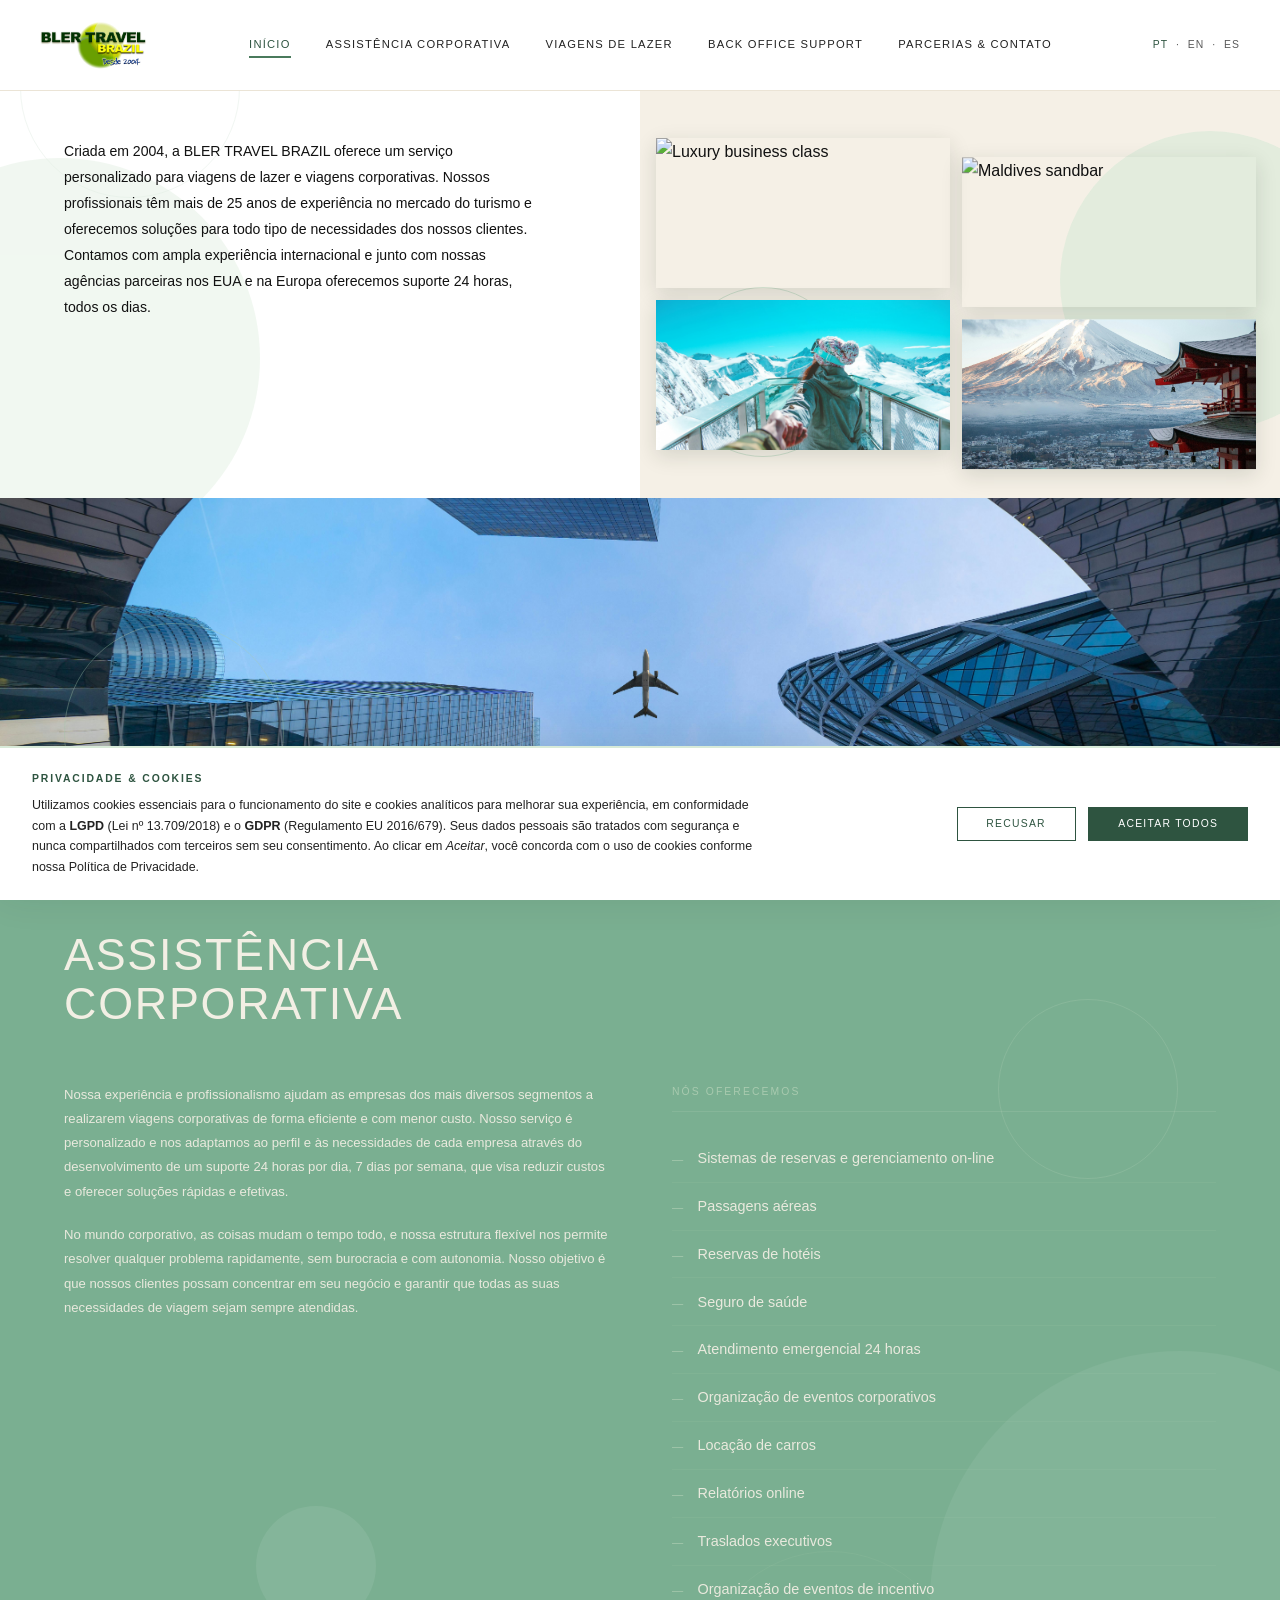
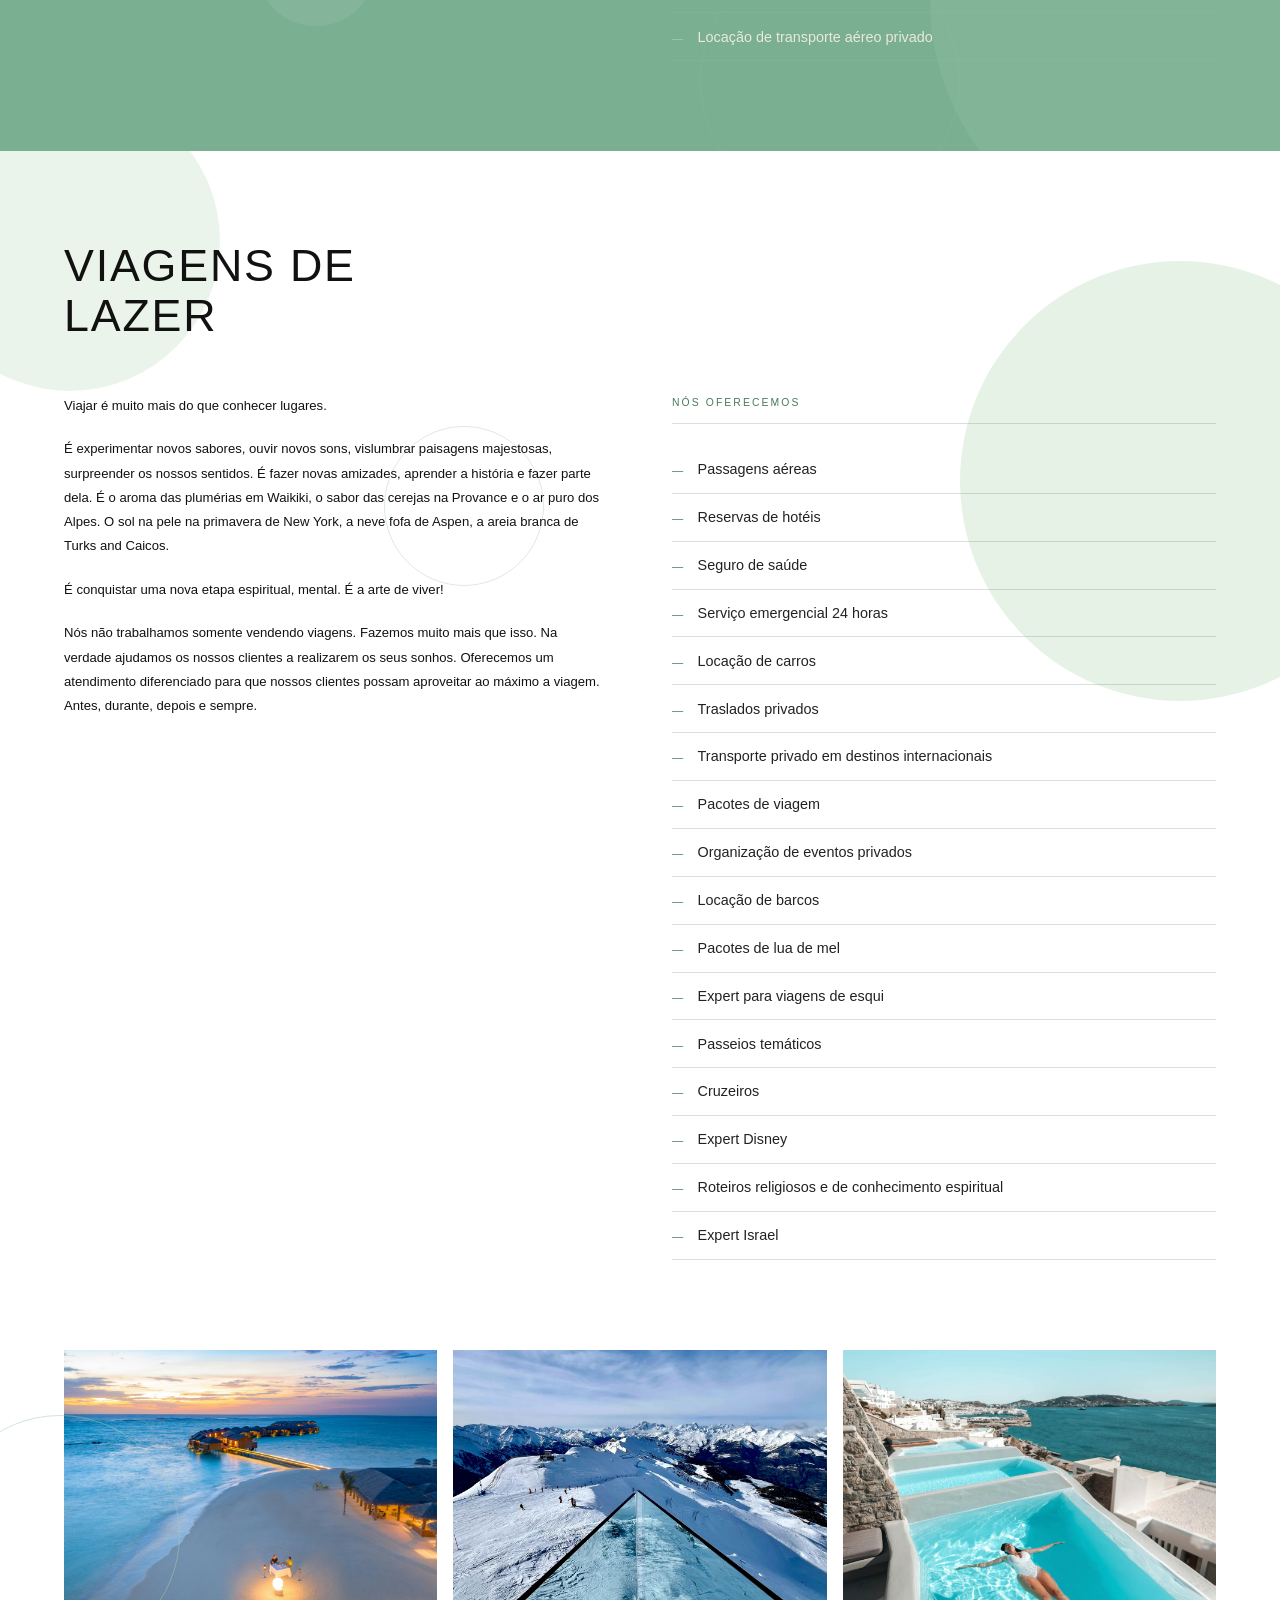
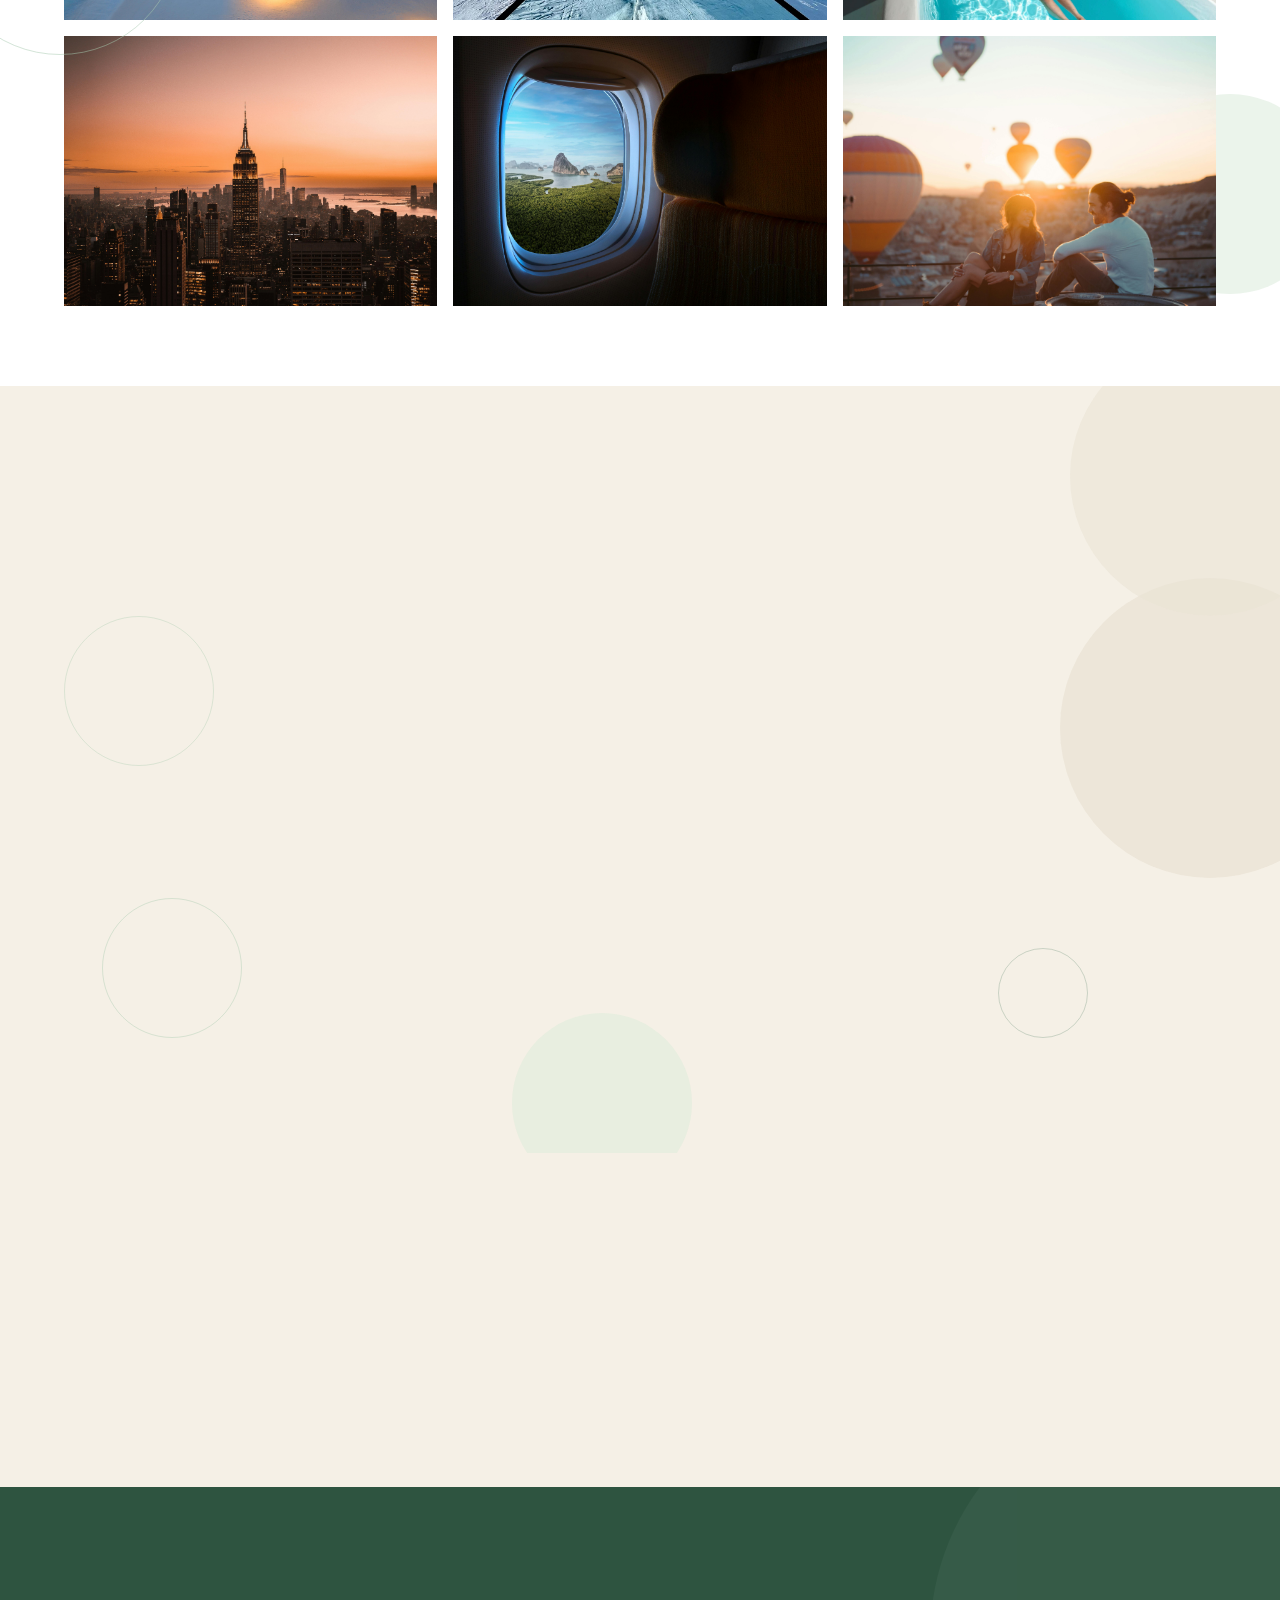
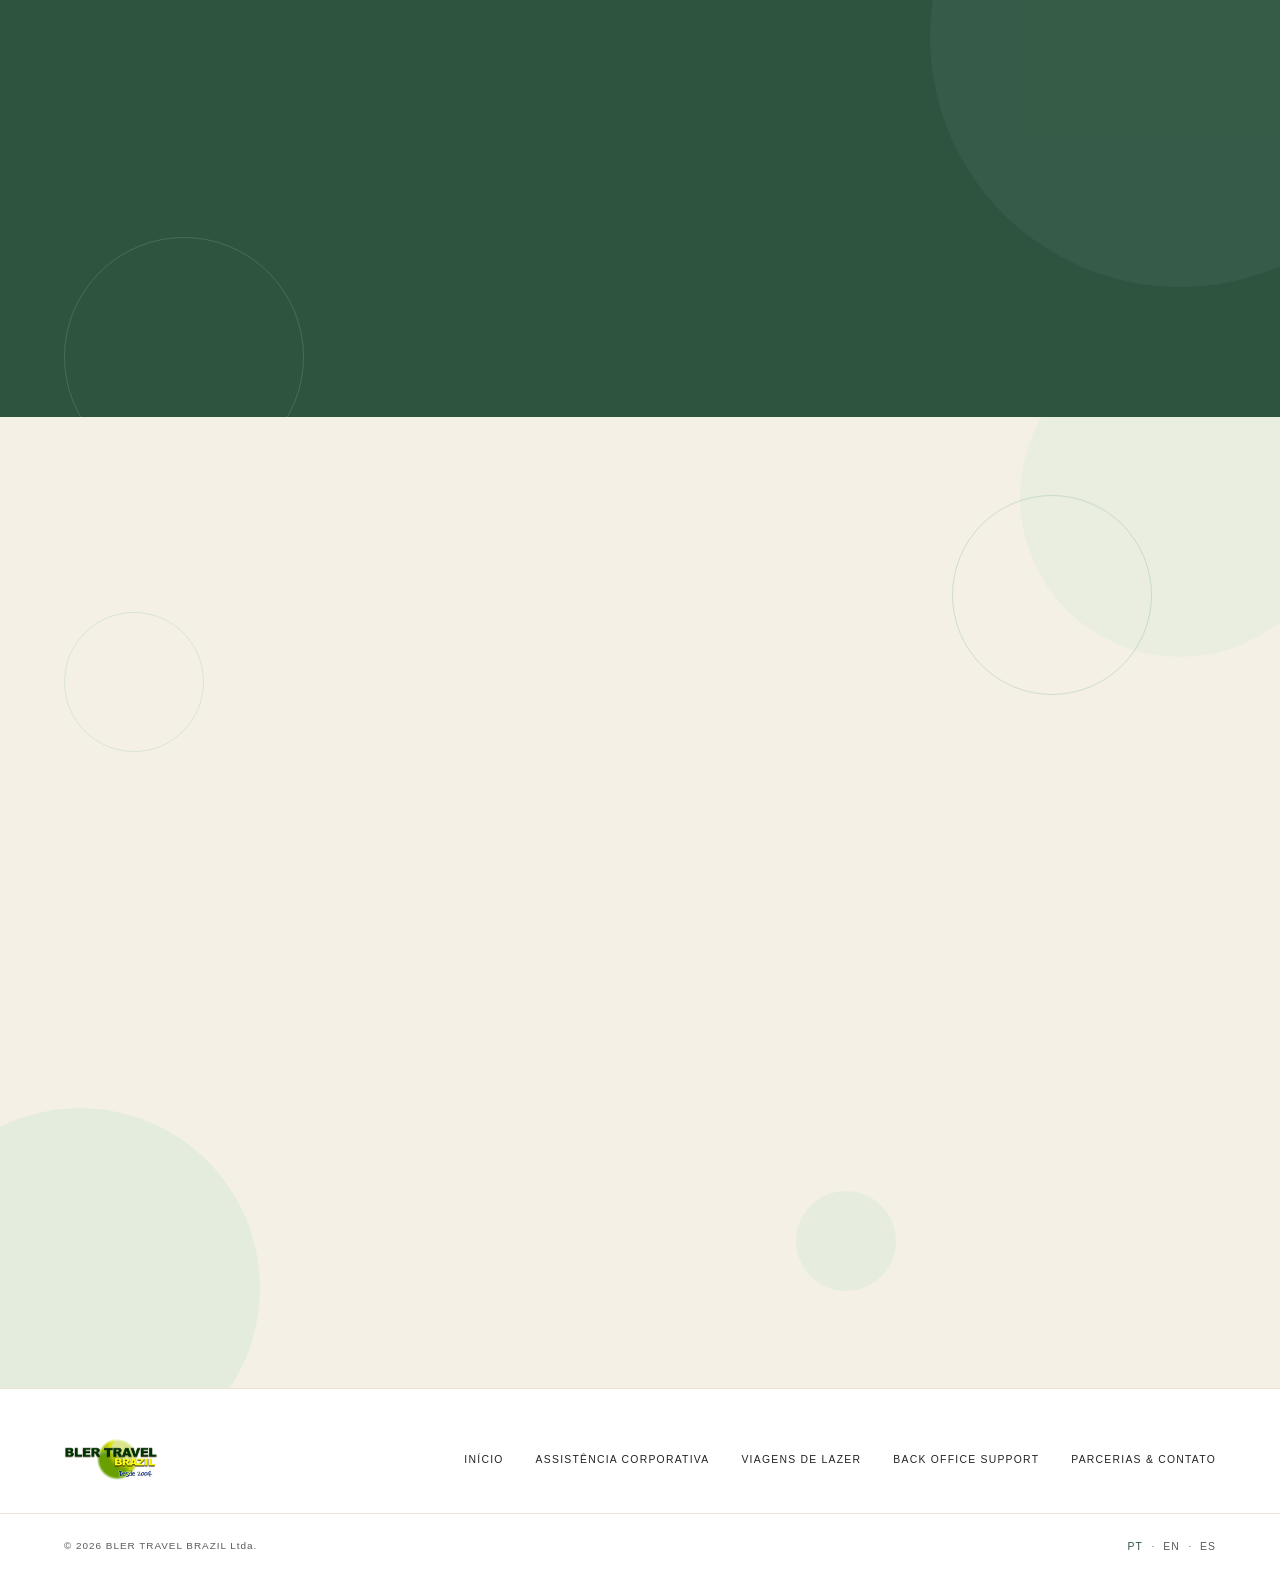
==== index.html @ 47a68e8f "Initial commit: BLER Travel Brazil website" ====
<!DOCTYPE html>
<html lang="pt-BR">
<head>
  <meta charset="UTF-8" />
  <meta name="viewport" content="width=device-width, initial-scale=1.0" />
  <title>BLER TRAVEL BRAZIL</title>
  <meta name="description" content="Criada em 2004, a BLER TRAVEL BRAZIL oferece um serviço personalizado para viagens de lazer e viagens corporativas. Mais de 25 anos de experiência, suporte 24h." />
  <link rel="preconnect" href="https://fonts.googleapis.com" />
  <link rel="preconnect" href="https://fonts.gstatic.com" crossorigin />
  <link href="https://fonts.googleapis.com/css2?family=Bodoni+Moda:ital,wght@0,300;0,400;1,300;1,400&display=swap" rel="stylesheet" />
  <link rel="stylesheet" href="styles.css?v=4" />
  <script src="https://cdn.jsdelivr.net/npm/@emailjs/browser@4/dist/email.min.js"></script>
</head>
<body>

  <!-- ── CURSOR GLOW ──────────────────────────────────── -->
  <div class="cursor-glow" id="cursorGlow"></div>

  <!-- ══════════════════════════════════════════════════
       NAVIGATION — always white
  ══════════════════════════════════════════════════ -->
  <header class="nav" id="nav">
    <div class="nav-container">

      <!-- Logo top-left, always over white -->
      <a href="#home" class="nav-logo" aria-label="BLER TRAVEL BRAZIL">
        <img src="./BLER LOGO DESDE 2004 2016 new.jpg" alt="BLER TRAVEL BRAZIL" />
      </a>

      <nav class="nav-links" aria-label="Main navigation">
        <a href="#home"       data-i18n="n_home">Início</a>
        <a href="#corporate"  data-i18n="n_corp">Assistência Corporativa</a>
        <a href="#leisure"    data-i18n="n_lei">Viagens de Lazer</a>
        <a href="#backoffice" data-i18n="n_bo">Back Office Support</a>
        <a href="#contact"    data-i18n="n_ct">Parcerias &amp; Contato</a>
      </nav>

      <div class="nav-end">
        <div class="lang-switcher" role="group" aria-label="Language">
          <button class="lang-btn active" data-lang="pt">PT</button>
          <span aria-hidden="true">·</span>
          <button class="lang-btn" data-lang="en">EN</button>
          <span aria-hidden="true">·</span>
          <button class="lang-btn" data-lang="es">ES</button>
        </div>
        <button class="nav-hamburger" id="hamburger" aria-label="Menu" aria-expanded="false">
          <span></span><span></span>
        </button>
      </div>

    </div>
  </header>

  <!-- Mobile drawer -->
  <div class="nav-drawer" id="drawer" aria-hidden="true">
    <nav class="drawer-links">
      <a href="#home"       data-i18n="n_home">Início</a>
      <a href="#corporate"  data-i18n="n_corp">Assistência Corporativa</a>
      <a href="#leisure"    data-i18n="n_lei">Viagens de Lazer</a>
      <a href="#backoffice" data-i18n="n_bo">Back Office Support</a>
      <a href="#contact"    data-i18n="n_ct">Parcerias &amp; Contato</a>
    </nav>
    <div class="drawer-lang">
      <button class="lang-btn active" data-lang="pt">PT</button>
      <span>·</span>
      <button class="lang-btn" data-lang="en">EN</button>
      <span>·</span>
      <button class="lang-btn" data-lang="es">ES</button>
    </div>
  </div>

  <!-- ══════════════════════════════════════════════════
       HERO — text left / photo collage right
  ══════════════════════════════════════════════════ -->
  <section class="hero" id="home">

    <!-- Decorative background circle -->
    <div class="hero-deco-circle"></div>

    <!-- Left: text -->
    <div class="hero-body">

      <p class="hero-desc reveal-up" data-delay="0" data-i18n="ab_p">
        Criada em 2004, a BLER TRAVEL BRAZIL oferece um serviço personalizado para viagens de lazer e viagens corporativas. Nossos profissionais têm mais de 25 anos de experiência no mercado do turismo e oferecemos soluções para todo tipo de necessidades dos nossos clientes. Contamos com ampla experiência internacional e junto com nossas agências parceiras nos EUA e na Europa oferecemos suporte 24 horas, todos os dias.
      </p>

    </div>

    <!-- Right: 4-photo staggered collage -->
    <div class="hero-photos reveal-fade">
      <div class="hero-photo hp-1">
        <img src="./hero-1.jpg" alt="Luxury business class" loading="eager" />
      </div>
      <div class="hero-photo hp-2">
        <img src="./hero-2.jpg" alt="Maldives sandbar" loading="eager" />
      </div>
      <div class="hero-photo hp-3">
        <img src="./hero-3.jpg" alt="Alps ski resort" loading="eager" />
      </div>
      <div class="hero-photo hp-4">
        <img src="./hero-4.jpg" alt="Japanese pagoda and Mount Fuji" loading="eager" />
      </div>
    </div>

  </section>

  <!-- ══════════════════════════════════════════════════
       CORPORATE
  ══════════════════════════════════════════════════ -->
  <section class="corporate dark-section" id="corporate">

    <div class="deco-circle deco-circle-fill" style="width:350px;height:350px;top:-80px;left:-100px;"></div>
    <div class="deco-circle deco-circle-stroke" style="width:180px;height:180px;top:40%;right:8%;"></div>
    <div class="deco-circle deco-circle-fill" style="width:120px;height:120px;bottom:10%;left:20%;"></div>
    <div class="deco-circle deco-circle-stroke" style="width:260px;height:260px;bottom:-60px;right:25%;opacity:.4;"></div>

    <div class="section-image-full reveal-fade">
      <img
        src="./corp-banner.jpg"
        alt="Airplane over corporate skyscrapers"
        loading="lazy"
      />
    </div>

    <div class="section-content">
      <div class="section-header">
        <h2 class="section-title reveal-up" data-delay="0">Assistência<br>Corporativa</h2>
      </div>

      <div class="two-col">
        <div class="body-text reveal-up" data-delay="2">
          <p data-i18n="corp_p1">
            Nossa experiência e profissionalismo ajudam as empresas dos mais diversos segmentos a realizarem viagens corporativas de forma eficiente e com menor custo. Nosso serviço é personalizado e nos adaptamos ao perfil e às necessidades de cada empresa através do desenvolvimento de um suporte 24 horas por dia, 7 dias por semana, que visa reduzir custos e oferecer soluções rápidas e efetivas.
          </p>
          <p data-i18n="corp_p2">
            No mundo corporativo, as coisas mudam o tempo todo, e nossa estrutura flexível nos permite resolver qualquer problema rapidamente, sem burocracia e com autonomia. Nosso objetivo é que nossos clientes possam concentrar em seu negócio e garantir que todas as suas necessidades de viagem sejam sempre atendidas.
          </p>
        </div>

        <div class="services-list reveal-up" data-delay="3">
          <p class="services-label" data-i18n="we_offer">Nós oferecemos</p>
          <ul>
            <li data-i18n="cs_1">Sistemas de reservas e gerenciamento on-line</li>
            <li data-i18n="cs_2">Passagens aéreas</li>
            <li data-i18n="cs_3">Reservas de hotéis</li>
            <li data-i18n="cs_4">Seguro de saúde</li>
            <li data-i18n="cs_5">Atendimento emergencial 24 horas</li>
            <li data-i18n="cs_6">Organização de eventos corporativos</li>
            <li data-i18n="cs_7">Locação de carros</li>
            <li data-i18n="cs_8">Relatórios online</li>
            <li data-i18n="cs_9">Traslados executivos</li>
            <li data-i18n="cs_10">Organização de eventos de incentivo</li>
            <li data-i18n="cs_11">Locação de transporte aéreo privado</li>
          </ul>
        </div>
      </div>
    </div>

  </section>

  <!-- ══════════════════════════════════════════════════
       LEISURE
  ══════════════════════════════════════════════════ -->
  <section class="leisure light-section" id="leisure">

    <div class="deco-circle deco-circle-pale" style="width:300px;height:300px;top:-60px;left:-80px;"></div>
    <div class="deco-circle deco-circle-stroke" style="width:160px;height:160px;top:15%;left:30%;border-color:var(--green-light);opacity:.4;"></div>
    <div class="deco-circle deco-circle-pale" style="width:200px;height:200px;bottom:5%;right:-50px;opacity:.5;"></div>
    <div class="deco-circle deco-circle-stroke" style="width:100px;height:100px;bottom:20%;left:10%;border-color:var(--green-light);opacity:.35;"></div>

    <div class="section-content">
      <div class="section-header">
        <h2 class="section-title reveal-up" data-delay="0">Viagens de<br>Lazer</h2>
      </div>

      <div class="two-col">
        <div class="body-text reveal-up" data-delay="2">
          <p data-i18n="lei_pull">Viajar é muito mais do que conhecer lugares.</p>
          <p data-i18n="lei_p1">
            É experimentar novos sabores, ouvir novos sons, vislumbrar paisagens majestosas, surpreender os nossos sentidos. É fazer novas amizades, aprender a história e fazer parte dela. É o aroma das plumérias em Waikiki, o sabor das cerejas na Provance e o ar puro dos Alpes. O sol na pele na primavera de New York, a neve fofa de Aspen, a areia branca de Turks and Caicos.
          </p>
          <p data-i18n="lei_p2">É conquistar uma nova etapa espiritual, mental. É a arte de viver!</p>
          <p data-i18n="lei_p3">
            Nós não trabalhamos somente vendendo viagens. Fazemos muito mais que isso. Na verdade ajudamos os nossos clientes a realizarem os seus sonhos. Oferecemos um atendimento diferenciado para que nossos clientes possam aproveitar ao máximo a viagem. Antes, durante, depois e sempre.
          </p>
        </div>

        <div class="services-list services-list-dark reveal-up" data-delay="3">
          <p class="services-label" data-i18n="we_offer">Nós oferecemos</p>
          <ul>
            <li data-i18n="ls_1">Passagens aéreas</li>
            <li data-i18n="ls_2">Reservas de hotéis</li>
            <li data-i18n="ls_3">Seguro de saúde</li>
            <li data-i18n="ls_4">Serviço emergencial 24 horas</li>
            <li data-i18n="ls_5">Locação de carros</li>
            <li data-i18n="ls_6">Traslados privados</li>
            <li data-i18n="ls_7">Transporte privado em destinos internacionais</li>
            <li data-i18n="ls_8">Pacotes de viagem</li>
            <li data-i18n="ls_9">Organização de eventos privados</li>
            <li data-i18n="ls_10">Locação de barcos</li>
            <li data-i18n="ls_11">Pacotes de lua de mel</li>
            <li data-i18n="ls_12">Expert para viagens de esqui</li>
            <li data-i18n="ls_13">Passeios temáticos</li>
            <li data-i18n="ls_14">Cruzeiros</li>
            <li data-i18n="ls_15">Expert Disney</li>
            <li data-i18n="ls_16">Roteiros religiosos e de conhecimento espiritual</li>
            <li data-i18n="ls_17">Expert Israel</li>
          </ul>
        </div>
      </div>
    </div>

    <!-- Photo mosaic — 6 photos 3×2 -->
    <div class="photo-mosaic-6">
      <div class="mosaic-item reveal-fade">
        <img src="./leisure-1.jpg" alt="Maldives luxury dinner on the beach" loading="lazy" />
      </div>
      <div class="mosaic-item reveal-fade" data-delay="1">
        <img src="./leisure-2.jpg" alt="Overwater bungalow infinity pool at sunset" loading="lazy" />
      </div>
      <div class="mosaic-item reveal-fade" data-delay="2">
        <img src="./leisure-3.jpg" alt="Mykonos infinity pool overlooking the sea" loading="lazy" />
      </div>
      <div class="mosaic-item reveal-fade" data-delay="1">
        <img src="./leisure-4.jpg" alt="New York City skyline at golden hour" loading="lazy" />
      </div>
      <div class="mosaic-item reveal-fade" data-delay="2">
        <img src="./leisure-5.jpg" alt="Aerial view from airplane window" loading="lazy" />
      </div>
      <div class="mosaic-item reveal-fade" data-delay="3">
        <img src="./leisure-6.jpg" alt="Luxury destination" loading="lazy" />
      </div>
    </div>

  </section>

  <!-- ══════════════════════════════════════════════════
       BACK OFFICE
  ══════════════════════════════════════════════════ -->
  <section class="backoffice cream-section" id="backoffice">

    <div class="deco-circle deco-circle-cream" style="width:280px;height:280px;top:-50px;right:-70px;"></div>
    <div class="deco-circle deco-circle-stroke" style="width:150px;height:150px;top:30%;left:5%;border-color:var(--green-light);opacity:.35;"></div>
    <div class="deco-circle deco-circle-pale" style="width:180px;height:180px;bottom:-40px;left:40%;opacity:.45;"></div>
    <div class="deco-circle deco-circle-stroke" style="width:90px;height:90px;bottom:15%;right:15%;border-color:var(--green-mid);opacity:.25;"></div>

    <div class="section-content">
      <div class="section-header">
        <h2 class="section-title reveal-up" data-delay="0">Back Office<br>Agency Support</h2>
      </div>

      <div class="two-col">
        <div class="body-text reveal-up" data-delay="2">
          <p data-i18n="bo_p1">
            O "Back Office Agency Support" é um serviço customizado de suporte, consultoria e atendimento a agências de viagens, hotéis e empresas de turismo. Oferecemos nossos mais de 20 anos de experiência internacional na indústria de turismo para que nossos clientes e parceiros possam ter um ganho de produtividade, reduzindo seus custos operacionais e de mão-de-obra, obtendo mais lucros.
          </p>
          <p data-i18n="bo_p2">
            Nosso serviço funciona em tempo real à distância. Também podemos oferecer assistência e produção no local. Trabalhamos como um colaborador virtual, atendendo a diferentes demandas sob medida às diferentes necessidades de nossos clientes e parceiros.
          </p>
        </div>

        <div class="services-list services-list-dark reveal-up" data-delay="3">
          <p class="services-label" data-i18n="bo_includes">Nossos serviços incluem</p>
          <ul>
            <li data-i18n="bo_1">Reservas aéreas</li>
            <li data-i18n="bo_2">Montagem e produção de pacotes turísticos</li>
            <li data-i18n="bo_3">Pesquisa e desenvolvimento de roteiros turísticos</li>
            <li data-i18n="bo_4">Reservas de hotel</li>
            <li data-i18n="bo_5">Assistência na organização de eventos corporativos e de lazer</li>
            <li data-i18n="bo_6">Assistência na organização de eventos de incentivo</li>
            <li data-i18n="bo_7">Serviço personalizado para clientes corporativos e VIP</li>
            <li data-i18n="bo_8">Treinamento</li>
          </ul>
        </div>
      </div>
    </div>

  </section>

  <!-- ══════════════════════════════════════════════════
       PHOTO STRIP — between Back Office and Contact
  ══════════════════════════════════════════════════ -->
  <div class="bo-photos-wrap">
    <div class="bo-photos">
      <div class="mosaic-item reveal-fade">
        <img src="./bo-handshake.jpg" alt="Business partnership handshake" loading="lazy" />
      </div>
      <div class="mosaic-item reveal-fade" data-delay="1">
        <img src="./bo-dubai.jpg" alt="Aerial view of Dubai from airplane window" loading="lazy" />
      </div>
      <div class="mosaic-item reveal-fade" data-delay="2">
        <img src="./bo-airport.jpg" alt="Airport departure terminal" loading="lazy" />
      </div>
    </div>
  </div>

  <!-- ══════════════════════════════════════════════════
       VOICE AGENT — Karina
  ══════════════════════════════════════════════════ -->
  <section class="voice-agent-section">
    <div class="voice-agent-inner">

      <div class="voice-agent-text reveal-up">
        <h2 class="voice-agent-title">Fale com a gente!</h2>
        <p class="voice-agent-desc">
          Nosso atendente está disponível 24 horas por dia, 7 dias por semana.<br><br>
          Queremos entender suas necessidades e preparar o caminho para uma proposta personalizada — agora mesmo, por voz.
        </p>
      </div>

      <div class="voice-agent-cta reveal-up" data-delay="2">

        <!-- How it works -->
        <p class="voice-agent-steps">
          <span><span class="step-num">1</span> Preencha seus dados</span>
          <span class="step-arrow">→</span>
          <span><span class="step-num">2</span> Inicie a conversa por voz</span>
          <span class="step-arrow">→</span>
          <span><span class="step-num">3</span> Nós retornamos por WhatsApp ou email</span>
        </p>

        <!-- Contact fields -->
        <div class="voice-agent-fields">
          <div class="voice-field">
            <label for="vapiName">Nome</label>
            <input type="text" id="vapiName" placeholder="Seu nome" autocomplete="name" />
          </div>
          <div class="voice-field">
            <label for="vapiWhatsapp">WhatsApp</label>
            <input type="tel" id="vapiWhatsapp" placeholder="+55 21 9 9999-9999" autocomplete="tel" />
          </div>
          <div class="voice-field">
            <label for="vapiEmail">Email</label>
            <input type="email" id="vapiEmail" placeholder="seu@email.com" autocomplete="email" />
          </div>
        </div>
        <p class="voice-agent-fields-hint">Assim, se a chamada cair, podemos te retornar por WhatsApp ou email.</p>

        <!-- Call button -->
        <button class="voice-btn" id="vapiBtn" aria-label="Iniciar chamada de voz">
          <span class="voice-btn-icon">
            <svg width="18" height="18" viewBox="0 0 24 24" fill="none" stroke="currentColor" stroke-width="1.8" stroke-linecap="round" stroke-linejoin="round">
              <path d="M12 1a3 3 0 0 0-3 3v8a3 3 0 0 0 6 0V4a3 3 0 0 0-3-3z"/>
              <path d="M19 10v2a7 7 0 0 1-14 0v-2"/>
              <line x1="12" y1="19" x2="12" y2="23"/>
              <line x1="8" y1="23" x2="16" y2="23"/>
            </svg>
          </span>
          <span class="voice-btn-text" id="vapiBtnText">Iniciar Conversa</span>
        </button>
        <p class="voice-agent-hint" id="vapiStatus">Fale com Karina em português, inglês ou espanhol — chamada rápida, até 2 minutos</p>
      </div>

    </div>
  </section>

  <!-- ══════════════════════════════════════════════════
       CONTACT
  ══════════════════════════════════════════════════ -->
  <section class="contact" id="contact">

    <div class="deco-circle deco-circle-pale" style="width:320px;height:320px;top:-80px;right:-60px;opacity:.4;"></div>
    <div class="deco-circle deco-circle-stroke" style="width:140px;height:140px;top:20%;left:5%;border-color:var(--green-light);opacity:.35;"></div>
    <div class="deco-circle deco-circle-pale" style="width:100px;height:100px;bottom:10%;right:30%;opacity:.5;"></div>

    <div class="contact-inner">

      <div class="contact-info">
        <h2 class="section-title reveal-up" data-delay="0">Parcerias &amp;<br>Contato</h2>
        <p class="reveal-up" data-delay="1" data-i18n="ct_p">
          Nossa empresa parceira nos Estados Unidos permite acesso exclusivo ao mercado internacional e suporte extra para nossos clientes. Podemos oferecer tarifas mais competitivas, bem como suporte logístico diferenciado. Nossa experiência e suporte internacional confere aos nossos clientes a certeza e a tranquilidade de que podem contar conosco a qualquer momento, mesmo quando imprevistos acontecem.
        </p>

        <div class="offices reveal-up" data-delay="2">
          <div class="office-row">
            <div class="office-img">
              <img src="./contact-rio.jpg" alt="Rio de Janeiro, Brasil" loading="lazy" />
            </div>
            <div class="office">
              <p class="office-name">BLER Travel Brazil</p>
              <p>Rua do Russel 258 / 501<br>Rio de Janeiro – Brasil<br>CEP 22210-010</p>
              <p>Tel: <a href="tel:+552139587148">55 (21) 3958 7148</a></p>
              <p>
                <a href="mailto:blertravel@ymail.com">blertravel@ymail.com</a><br>
                <a href="mailto:blertravelbrazil@yahoo.com">blertravelbrazil@yahoo.com</a>
              </p>
            </div>
          </div>
          <div class="office-divider"></div>
          <div class="office-row">
            <div class="office-img">
              <img src="./contact-boston.jpg" alt="Boston, Massachusetts, USA" loading="lazy" />
            </div>
            <div class="office">
              <p class="office-name">BLER Travel USA</p>
              <p>45 Bartlett Crescent Rd.<br>Brookline, MA 02446 — USA</p>
              <p>Tel: <a href="tel:+16175054482">617 505 4482</a></p>
            </div>
          </div>
        </div>
      </div>

      <!-- Contact form -->
      <div class="contact-form-wrap reveal-up" data-delay="2">
        <form id="contactForm" novalidate>
          <div class="form-field">
            <label for="f_email" data-i18n="f_email">Email</label>
            <input type="email" id="f_email" name="email" placeholder="seu@email.com" required />
          </div>
          <div class="form-field">
            <label for="f_subject" data-i18n="f_subject">Assunto</label>
            <input type="text" id="f_subject" name="subject" placeholder="Como podemos ajudar?" />
          </div>
          <div class="form-field">
            <label for="f_msg" data-i18n="f_msg">Mensagem</label>
            <textarea id="f_msg" name="message" rows="6" placeholder="Descreva sua viagem ideal…" required></textarea>
          </div>
          <button type="submit" class="btn-submit">
            <span class="btn-submit-text" data-i18n="f_send">Enviar</span>
            <span class="btn-submit-arrow">→</span>
          </button>
          <p class="form-ok hidden" id="formOk" data-i18n="f_ok">Email recebido! Muito obrigado!</p>
        </form>
      </div>

    </div>
  </section>

  <!-- ══════════════════════════════════════════════════
       FOOTER
  ══════════════════════════════════════════════════ -->
  <footer class="footer">
    <div class="footer-top">
      <div class="footer-logo">
        <img src="./BLER LOGO DESDE 2004 2016 new.jpg" alt="BLER TRAVEL BRAZIL" />
      </div>
      <nav class="footer-nav">
        <a href="#home"       data-i18n="n_home">Início</a>
        <a href="#corporate"  data-i18n="n_corp">Assistência Corporativa</a>
        <a href="#leisure"    data-i18n="n_lei">Viagens de Lazer</a>
        <a href="#backoffice" data-i18n="n_bo">Back Office Support</a>
        <a href="#contact"    data-i18n="n_ct">Parcerias &amp; Contato</a>
      </nav>
    </div>
    <div class="footer-bottom">
      <p data-i18n="ft_copy">© 2026 BLER TRAVEL BRAZIL Ltda.</p>
      <div class="footer-lang">
        <button class="lang-btn" data-lang="pt">PT</button>
        <span>·</span>
        <button class="lang-btn" data-lang="en">EN</button>
        <span>·</span>
        <button class="lang-btn" data-lang="es">ES</button>
      </div>
    </div>
  </footer>

  <script src="script.js"></script>
  <script type="module">
    import { Conversation } from 'https://esm.sh/@elevenlabs/client';

    // ── Agent configuration ─────────────────────────────────
    const AGENT = {
      id:   'agent_0601kvrr33hnep6vwf5kcty5506n',
      name: 'Karina',
      hint: 'Fale com Karina em português, inglês ou espanhol — chamada rápida, até 2 minutos'
    };

    const btn       = document.getElementById('vapiBtn');
    const btnText   = document.getElementById('vapiBtnText');
    const status    = document.getElementById('vapiStatus');
    const nameInput = document.getElementById('vapiName');
    const waInput   = document.getElementById('vapiWhatsapp');
    const emailInput = document.getElementById('vapiEmail');

    let conversation = null;
    let state = 'idle'; // idle | connecting | active

    // ── Call state management ──────────────────────────────
    function setState(s) {
      state = s;
      btn.classList.remove('connecting', 'active');
      if (s === 'connecting') {
        btn.classList.add('connecting');
        btnText.textContent = 'Conectando…';
        status.textContent  = 'Aguarde, iniciando chamada…';
      } else if (s === 'active') {
        btn.classList.add('active');
        btnText.textContent = 'Encerrar Chamada';
        status.textContent  = 'Chamada ativa — fale com ' + AGENT.name + '!';
      } else {
        btnText.textContent = 'Iniciar Conversa';
        status.textContent  = AGENT.hint;
      }
    }

    // ── Call button ────────────────────────────────────────
    btn.addEventListener('click', async function () {
      if (state === 'idle') {
        const name = nameInput.value.trim();
        const whatsapp = waInput.value.trim();
        const email = emailInput.value.trim();

        if (!name || !whatsapp || !email) {
          status.textContent = 'Preencha nome, WhatsApp e email antes de iniciar a chamada.';
          [nameInput, waInput, emailInput].forEach(function (input) {
            input.classList.toggle('field-error', !input.value.trim());
          });
          return;
        }
        [nameInput, waInput, emailInput].forEach(function (input) { input.classList.remove('field-error'); });

        if (typeof notifyLead === 'function') {
          notifyLead('Agente de Voz (Karina)', { name: name, whatsapp: whatsapp, email: email });
        }

        setState('connecting');
        try {
          conversation = await Conversation.startSession({
            agentId: AGENT.id,
            dynamicVariables: { name: name, whatsapp: whatsapp, email: email },
            onConnect: function () { setState('active'); },
            onDisconnect: function () { setState('idle'); conversation = null; },
            onError: function (e) {
              setState('idle');
              status.textContent = 'Erro na chamada. Tente novamente.';
              console.error('ElevenLabs error:', e);
              conversation = null;
            }
          });
        } catch (e) {
          setState('idle');
          status.textContent = 'Erro na chamada. Tente novamente.';
          console.error('ElevenLabs start error:', e);
        }
      } else if (state === 'active') {
        if (conversation) await conversation.endSession();
      }
    });
  </script>

  <!-- ── PRIVACY & COOKIES BANNER ─────────────────────── -->
  <div class="cookie-banner" id="cookieBanner" role="dialog" aria-modal="true" aria-label="Aviso de Privacidade e Cookies">
    <div class="cookie-banner-inner">
      <div class="cookie-text">
        <p class="cookie-title">Privacidade &amp; Cookies</p>
        <p class="cookie-desc">
          Utilizamos cookies essenciais para o funcionamento do site e cookies analíticos para melhorar sua experiência, em conformidade com a <strong>LGPD</strong> (Lei nº 13.709/2018) e o <strong>GDPR</strong> (Regulamento EU 2016/679). Seus dados pessoais são tratados com segurança e nunca compartilhados com terceiros sem seu consentimento. Ao clicar em <em>Aceitar</em>, você concorda com o uso de cookies conforme nossa Política de Privacidade.
        </p>
      </div>
      <div class="cookie-actions">
        <button class="cookie-btn cookie-decline" id="cookieDecline">Recusar</button>
        <button class="cookie-btn cookie-accept" id="cookieAccept">Aceitar todos</button>
      </div>
    </div>
  </div>

  <script>
    (function () {
      var banner = document.getElementById('cookieBanner');
      if (!localStorage.getItem('bler_cookie_consent')) {
        setTimeout(function () { banner.classList.add('visible'); }, 700);
      }
      document.getElementById('cookieAccept').addEventListener('click', function () {
        localStorage.setItem('bler_cookie_consent', 'accepted');
        banner.classList.remove('visible');
      });
      document.getElementById('cookieDecline').addEventListener('click', function () {
        localStorage.setItem('bler_cookie_consent', 'declined');
        banner.classList.remove('visible');
      });
    })();
  </script>

</body>
</html>
---- styles.css ----
/* ═══════════════════════════════════════════════════════════════
   BLER TRAVEL BRAZIL — Luxury Editorial Design
   Eco-Elegant Palette (cream + forest green)
═══════════════════════════════════════════════════════════════

   Cream:       #F5F0E6   warm off-white
   Cream dim:   #EBE4D6   slightly darker
   Green deep:  #2E5440   rich forest green
   Green mid:   #4A7A5C   medium green
   Green light: #A8CAAF   soft sage
   Green pale:  #D8EAD8   near-white green tint
   White:       #FFFFFF
   Ink:         #1A2B1E   near-black with green tint
   Ink mid:     #4A5E4F   medium text
   Ink dim:     rgba(26,43,30,.44)

   Type
   ────
   Display:  Cormorant Garamond 300 / italic
   Body:     Inter 300 / 400
═══════════════════════════════════════════════════════════════ */

/* ── Tokens ─────────────────────────────────────────────────── */
:root {
  --cream:        #F5F0E6;
  --cream-dim:    #EBE4D6;
  --green-deep:   #2E5440;
  --green-mid:    #4A7A5C;
  --green-light:  #A8CAAF;
  --green-pale:   #D8EAD8;
  --green-line:   rgba(46,84,64,.18);
  --white:        #FFFFFF;
  --ink:          #111111;
  --ink-mid:      #222222;
  --ink-dim:      rgba(0,0,0,.80);
  --ink-muted:    rgba(0,0,0,.65);
  --text-inv:     rgba(245,240,230,.98);
  --text-inv-dim: rgba(245,240,230,.90);
  --ease:         cubic-bezier(.22,.68,0,1.2);
  --ease-out:     cubic-bezier(.16,1,.3,1);
  --t:            .4s;
}

/* ── Reset ──────────────────────────────────────────────────── */
*,*::before,*::after { box-sizing: border-box; margin: 0; padding: 0; }
html { scroll-behavior: smooth; -webkit-font-smoothing: antialiased; }
body {
  font-family: 'Avenir Next', 'Avenir', 'Century Gothic', 'Trebuchet MS', sans-serif;
  font-weight: 400;
  background: var(--cream);
  color: var(--ink);
  overflow-x: hidden;
  line-height: 1.7;
}
img { display: block; max-width: 100%; object-fit: cover; }
a   { color: inherit; text-decoration: none; }
button { font-family: inherit; cursor: pointer; background: none; border: none; }

/* ── Cursor glow ────────────────────────────────────────────── */
.cursor-glow {
  position: fixed;
  width: 340px; height: 340px;
  border-radius: 50%;
  background: radial-gradient(circle, rgba(46,84,64,.07) 0%, transparent 70%);
  transform: translate(-50%,-50%);
  pointer-events: none;
  z-index: 0;
  transition: opacity .3s;
  will-change: transform;
}
@media (hover: none) { .cursor-glow { display: none; } }

/* ── Typography ─────────────────────────────────────────────── */
h1,h2,h3 {
  font-family: 'Bodoni Moda', serif;
  font-weight: 300;
  line-height: 1.08;
  letter-spacing: -.01em;
}
h1 { font-size: clamp(2.4rem, 5vw, 4.8rem); }
h2 { font-size: clamp(1.7rem, 3vw, 3rem); }
h3 { font-size: clamp(1.1rem, 2vw, 1.6rem); }
em { font-style: italic; }

.overline {
  font-family: 'Avenir Next', 'Avenir', 'Century Gothic', sans-serif;
  font-size: .68rem;
  font-weight: 500;
  letter-spacing: .22em;
  text-transform: uppercase;
  color: var(--green-mid);
  margin-bottom: 1rem;
  display: none;
}

.pull-quote {
  font-family: 'Cormorant Garamond', serif;
  font-size: clamp(1.1rem, 2vw, 1.6rem);
  font-weight: 300;
  font-style: italic;
  line-height: 1.3;
  color: var(--ink);
  margin-bottom: 1.6rem;
}
.pull-quote-inv { color: var(--text-inv); }

.green-rule {
  width: 48px; height: 1.5px;
  background: var(--green-mid);
  margin: 1.6rem 0;
  flex-shrink: 0;
}
/* legacy alias used in index.html */
.gold-rule { width: 48px; height: 1.5px; background: var(--green-mid); margin: 1.6rem 0; flex-shrink: 0; }

/* ── Scroll reveal ──────────────────────────────────────────── */
.reveal-up {
  opacity: 0;
  transform: translateY(36px);
  transition: opacity .85s var(--ease-out), transform .85s var(--ease-out);
}
.reveal-up.is-visible { opacity: 1; transform: translateY(0); }

.reveal-fade {
  opacity: 0;
  transition: opacity 1s ease;
}
.reveal-fade.is-visible { opacity: 1; }

[data-delay="1"] { transition-delay: .12s; }
[data-delay="2"] { transition-delay: .24s; }
[data-delay="3"] { transition-delay: .36s; }
[data-delay="4"] { transition-delay: .48s; }

/* ══════════════════════════════════════════════════════════════
   NAVIGATION — always white
══════════════════════════════════════════════════════════════ */
.nav {
  position: fixed; top: 0; left: 0; right: 0; z-index: 900;
  background: var(--white);
  border-bottom: 1px solid var(--cream-dim);
  transition: box-shadow var(--t);
}
.nav.scrolled {
  box-shadow: 0 4px 32px rgba(26,43,30,.08);
}
.nav-container {
  max-width: 1320px; margin: 0 auto;
  padding: 0 2.5rem;
  height: 90px;
  display: flex; align-items: center; justify-content: space-between;
  gap: 2rem;
}

/* Logo — left, always dark */
.nav-logo {
  display: flex;
  align-items: center;
  flex-shrink: 0;
}
.nav-logo img {
  height: 50px;
  width: auto;
  object-fit: contain;
  display: block;
}
.nav-logo-dot {
  width: 7px; height: 7px; border-radius: 50%;
  background: var(--green-mid);
  flex-shrink: 0;
}

/* Nav links */
.nav-links {
  display: flex; align-items: center; gap: 2.2rem;
}
.nav-links a {
  font-size: .7rem; font-weight: 500;
  letter-spacing: .11em; text-transform: uppercase;
  color: var(--ink-mid);
  position: relative;
  transition: color var(--t);
  white-space: nowrap;
}
.nav-links a::after {
  content: '';
  position: absolute; bottom: -3px; left: 0;
  height: 1.5px; width: 0;
  background: var(--green-mid);
  transition: width var(--t);
}
.nav-links a:hover { color: var(--green-deep); }
.nav-links a:hover::after,
.nav-links a.active::after { width: 100%; }
.nav-links a.active { color: var(--green-deep); }

.nav-end {
  display: flex; align-items: center; gap: 1.4rem;
  flex-shrink: 0;
}
.lang-switcher {
  display: flex; align-items: center; gap: .5rem;
  font-size: .65rem; letter-spacing: .08em;
  color: var(--ink-muted);
}
.lang-btn {
  font-size: .65rem; font-weight: 500;
  letter-spacing: .1em; text-transform: uppercase;
  color: var(--ink-muted);
  padding: 0; line-height: 1;
  transition: color var(--t);
}
.lang-btn:hover,
.lang-btn.active { color: var(--green-deep); }

.nav-hamburger {
  display: none;
  flex-direction: column; gap: 5px;
  width: 22px; padding: 2px 0;
}
.nav-hamburger span {
  display: block; height: 1.5px;
  background: var(--ink);
  transition: transform var(--t), opacity var(--t), width var(--t);
}
.nav-hamburger span:last-child { width: 60%; margin-left: auto; }
.nav-hamburger.open span:first-child { transform: translateY(6.5px) rotate(45deg); }
.nav-hamburger.open span:last-child  { transform: translateY(-6.5px) rotate(-45deg); width: 100%; margin-left: 0; }

/* Mobile drawer */
.nav-drawer {
  position: fixed; inset: 0; z-index: 850;
  background: var(--white);
  display: flex; flex-direction: column;
  align-items: center; justify-content: center;
  gap: 2.4rem;
  opacity: 0; pointer-events: none;
  transition: opacity var(--t);
}
.nav-drawer.open { opacity: 1; pointer-events: all; }
.drawer-links {
  display: flex; flex-direction: column;
  align-items: center; gap: 1.8rem;
}
.drawer-links a {
  font-family: 'Cormorant Garamond', serif;
  font-size: clamp(2rem, 6vw, 2.8rem);
  font-weight: 300;
  color: var(--ink);
  letter-spacing: .04em;
  transition: color var(--t);
}
.drawer-links a:hover { color: var(--green-mid); }
.drawer-lang {
  display: flex; align-items: center; gap: .7rem;
  font-size: .75rem; letter-spacing: .1em;
  color: var(--ink-muted);
  margin-top: .5rem;
}

/* ══════════════════════════════════════════════════════════════
   HERO — strict 50/50 split: text left, photos right
══════════════════════════════════════════════════════════════ */
.hero {
  background: var(--white);
  padding-top: 90px;
  display: grid;
  grid-template-columns: 1fr 1fr;
  align-items: start;
  position: relative;
  overflow: hidden;
}

/* Decorative circle on left panel background */
.hero-deco-circle {
  position: absolute;
  width: 400px; height: 400px;
  border-radius: 50%;
  background: var(--green-pale);
  opacity: .35;
  left: -140px; bottom: -60px;
  z-index: 0;
  pointer-events: none;
}
.hero-deco-circle::after {
  content: '';
  position: absolute;
  width: 220px; height: 220px;
  border-radius: 50%;
  border: 1.5px solid var(--green-light);
  opacity: .45;
  top: -180px; left: 160px;
}

/* Left: text panel */
.hero-body {
  display: flex;
  flex-direction: column;
  justify-content: flex-start;
  padding: 3rem clamp(2rem, 4vw, 4rem) 3rem clamp(2rem, 5vw, 5rem);
  position: relative;
  z-index: 1;
}

/* Description text */
.hero-desc {
  font-family: 'Avenir Next', 'Avenir', 'Century Gothic', sans-serif;
  font-size: clamp(.85rem, 1.1vw, 1rem);
  font-weight: 400;
  color: var(--ink);
  line-height: 1.85;
  max-width: 480px;
}

/* Right: photo collage panel */
.hero-photos {
  background: var(--cream);
  display: grid;
  grid-template-columns: 1fr 1fr;
  grid-template-rows: auto auto;
  gap: .75rem;
  padding: 3rem 1.5rem 3rem 1rem;
  align-content: start;
  position: relative;
  overflow: hidden;
}

/* Background circles on photo panel */
.hero-photos::before {
  content: '';
  position: absolute;
  width: 300px; height: 300px;
  border-radius: 50%;
  background: var(--green-pale);
  opacity: .6;
  right: -80px; top: 10%;
  z-index: 0;
  pointer-events: none;
}
.hero-photos::after {
  content: '';
  position: absolute;
  width: 170px; height: 170px;
  border-radius: 50%;
  border: 1.5px solid var(--green-light);
  opacity: .5;
  left: 6%; bottom: 10%;
  z-index: 0;
  pointer-events: none;
}

/* Individual photos — grid cells, no overlap */
.hero-photo {
  position: relative;
  overflow: hidden;
  box-shadow: 0 6px 20px rgba(26,43,30,.14);
  z-index: 1;
  height: 150px;
}
.hero-photo img {
  width: 100%; height: 100%;
  object-fit: cover;
  transition: transform 1.2s var(--ease-out);
  display: block;
}
.hero-photo:hover img { transform: scale(1.04); }

/* Right column offset — shift hp-2 and hp-4 down for stagger effect */
.hp-1 { }
.hp-2 { transform: translateY(1.2rem); }
.hp-3 { }
.hp-4 { transform: translateY(1.2rem); }

/* ── Buttons ────────────────────────────────────────────────── */
.btn-primary {
  display: inline-flex; align-items: center;
  padding: .9rem 2.4rem;
  font-size: .7rem; font-weight: 500;
  letter-spacing: .15em; text-transform: uppercase;
  color: var(--white);
  background: var(--green-deep);
  border: 1.5px solid var(--green-deep);
  transition: background var(--t), color var(--t), border-color var(--t), transform .25s;
}
.btn-primary:hover {
  background: transparent;
  color: var(--green-deep);
  transform: translateY(-2px);
}
.btn-ghost {
  display: inline-flex; align-items: center;
  padding: .9rem 2.4rem;
  font-size: .7rem; font-weight: 500;
  letter-spacing: .15em; text-transform: uppercase;
  color: var(--ink);
  background: transparent;
  border: 1.5px solid var(--cream-dim);
  transition: border-color var(--t), color var(--t), transform .25s;
}
.btn-ghost:hover {
  border-color: var(--green-deep);
  color: var(--green-deep);
  transform: translateY(-2px);
}
.btn-whatsapp {
  display: inline-flex; align-items: center; gap: .6rem;
  padding: .9rem 2rem;
  font-size: .7rem; font-weight: 500;
  letter-spacing: .12em; text-transform: uppercase;
  color: var(--white);
  background: #25D366;
  border: 1.5px solid #25D366;
  transition: background var(--t), color var(--t), transform .25s;
  margin-top: 2.2rem;
}
.btn-whatsapp:hover {
  background: transparent; color: #25D366;
  transform: translateY(-2px);
}

/* ══════════════════════════════════════════════════════════════
   DECORATIVE CIRCLES — reusable floating elements
══════════════════════════════════════════════════════════════ */
.deco-circle {
  position: absolute;
  border-radius: 50%;
  pointer-events: none;
  z-index: 0;
}
.deco-circle-fill  { background: rgba(255,255,255,.08); }
.deco-circle-stroke { border: 1.5px solid rgba(168,202,175,.30); background: transparent; }
.deco-circle-pale  { background: var(--green-pale); opacity: .5; }
.deco-circle-cream { background: var(--cream-dim); opacity: .6; }

/* ══════════════════════════════════════════════════════════════
   DECORATIVE SECTION CIRCLES
══════════════════════════════════════════════════════════════ */
.corporate { position: relative; overflow: hidden; }
.corporate.dark-section { background: #7AAF91; }
.corporate::before {
  content: '';
  position: absolute;
  width: 500px; height: 500px;
  border-radius: 50%;
  background: rgba(255,255,255,.06);
  right: -150px; bottom: -100px;
  z-index: 0; pointer-events: none;
}
.corporate::after {
  content: '';
  position: absolute;
  width: 220px; height: 220px;
  border-radius: 50%;
  border: 1.5px solid rgba(168,202,175,.35);
  left: 5%; top: 10%;
  z-index: 0; pointer-events: none;
}

.leisure { position: relative; overflow: hidden; }
.leisure::before {
  content: '';
  position: absolute;
  width: 440px; height: 440px;
  border-radius: 50%;
  background: var(--green-pale);
  opacity: .6;
  right: -120px; top: 6%;
  z-index: 0; pointer-events: none;
}
.leisure::after {
  content: '';
  position: absolute;
  width: 240px; height: 240px;
  border-radius: 50%;
  border: 1.5px solid var(--green-light);
  opacity: .5;
  left: -60px; bottom: 18%;
  z-index: 0; pointer-events: none;
}

.backoffice { position: relative; overflow: hidden; }
.backoffice::before {
  content: '';
  position: absolute;
  width: 300px; height: 300px;
  border-radius: 50%;
  background: var(--cream-dim);
  opacity: .8;
  right: -80px; top: 25%;
  z-index: 0; pointer-events: none;
}
.backoffice::after {
  content: '';
  position: absolute;
  width: 140px; height: 140px;
  border-radius: 50%;
  border: 1.5px solid var(--green-light);
  opacity: .4;
  left: 8%; bottom: 15%;
  z-index: 0; pointer-events: none;
}

.contact { position: relative; overflow: hidden; }
.contact::before {
  content: '';
  position: absolute;
  width: 360px; height: 360px;
  border-radius: 50%;
  background: var(--green-pale);
  opacity: .55;
  left: -100px; bottom: -80px;
  z-index: 0; pointer-events: none;
}
.contact::after {
  content: '';
  position: absolute;
  width: 200px; height: 200px;
  border-radius: 50%;
  border: 1.5px solid var(--green-light);
  opacity: .5;
  right: 10%; top: 8%;
  z-index: 0; pointer-events: none;
}

/* ══════════════════════════════════════════════════════════════
   ABOUT
══════════════════════════════════════════════════════════════ */
.about {
  background: var(--cream);
  padding: clamp(5rem, 10vh, 9rem) 0;
}
.about-inner {
  max-width: 1320px; margin: 0 auto;
  padding: 0 clamp(1.5rem, 5vw, 5rem);
  display: grid;
  grid-template-columns: 1fr 1fr;
  gap: clamp(3rem, 6vw, 7rem);
  align-items: center;
}
.about-image { position: relative; }
.about-image img {
  width: 100%; height: clamp(380px, 52vh, 580px);
  box-shadow: 24px 24px 0 var(--cream-dim), 0 0 0 1px var(--green-line);
}
.about-text h2 { color: var(--ink); margin-bottom: .5rem; }
.about-text p   { color: var(--ink-mid); font-size: .85rem; }
.about-stats {
  display: flex; align-items: center; gap: 2rem;
  margin-top: 2.4rem; padding-top: 2.4rem;
  border-top: 1px solid var(--cream-dim);
}
.about-stat { display: flex; flex-direction: column; }
.stat-n {
  font-family: 'Cormorant Garamond', serif;
  font-size: 3rem; font-weight: 300;
  line-height: 1; color: var(--green-mid);
}
.stat-n sup { font-size: 1.4rem; }
.stat-l {
  font-size: .65rem; font-weight: 500;
  letter-spacing: .14em; text-transform: uppercase;
  color: var(--ink-mid); margin-top: .3rem;
}
.stat-sep { width: 1px; height: 40px; background: var(--cream-dim); flex-shrink: 0; }

/* ══════════════════════════════════════════════════════════════
   SECTION SHARED LAYOUT
══════════════════════════════════════════════════════════════ */
.dark-section  { background: var(--green-deep); color: var(--text-inv); }
.light-section { background: var(--white); color: var(--ink); }
.cream-section { background: var(--cream); color: var(--ink); }

.dark-section .overline { color: var(--green-light); }

.section-content {
  max-width: 1320px; margin: 0 auto;
  padding: clamp(5rem, 10vh, 9rem) clamp(1.5rem, 5vw, 5rem);
}
.section-header {
  max-width: 640px;
  margin-bottom: clamp(3rem, 6vh, 5rem);
}
.section-title {
  font-family: 'Avenir Next', 'Avenir', 'Century Gothic', 'Trebuchet MS', sans-serif;
  font-size: clamp(1.6rem, 3.5vw, 2.8rem);
  font-weight: 400;
  line-height: 1.1;
  letter-spacing: .04em;
  text-transform: uppercase;
}
.dark-section  .section-title { color: var(--text-inv); }
.light-section .section-title,
.cream-section .section-title { color: var(--ink); }
.dark-section  .section-header h2 { color: var(--text-inv); }
.light-section .section-header h2,
.cream-section .section-header h2 { color: var(--ink); }

/* Two column */
.two-col {
  display: grid;
  grid-template-columns: 1fr 1fr;
  gap: clamp(2.5rem, 5vw, 6rem);
  align-items: start;
}
.body-text p {
  font-size: clamp(.82rem, 1vw, .9rem);
  font-weight: 400;
  line-height: 1.85;
  margin-bottom: 1.2rem;
}
.dark-section  .body-text p { color: var(--text-inv-dim); }
.light-section .body-text p,
.cream-section .body-text p { color: var(--ink); }
.dark-section  .pull-quote  { color: var(--text-inv); }

/* Services list */
.services-label {
  font-size: .65rem; font-weight: 500;
  letter-spacing: .2em; text-transform: uppercase;
  color: var(--green-light);
  margin-bottom: 1.4rem;
  padding-bottom: .7rem;
  border-bottom: 1px solid rgba(168,202,175,.25);
}
.dark-section .services-label { color: var(--green-light); }
.light-section .services-label,
.cream-section .services-label { color: var(--green-mid); border-color: var(--green-line); }

.services-list ul { list-style: none; display: flex; flex-direction: column; }
.services-list li {
  font-size: .9rem; font-weight: 300;
  padding: .7rem 0;
  border-bottom: 1px solid rgba(168,202,175,.12);
  display: flex; align-items: baseline; gap: .9rem;
  transition: color var(--t);
}
.services-list li::before {
  content: '—'; color: var(--green-light);
  font-size: .7rem; flex-shrink: 0;
}
.dark-section  .services-list li { color: var(--text-inv-dim); }
.services-list li:hover { color: var(--green-light); }

.services-list-dark li { border-color: var(--green-line) !important; color: var(--ink-mid) !important; }
.services-list-dark li::before { color: var(--green-mid) !important; }
.services-list-dark li:hover { color: var(--green-deep) !important; }

/* Full-width section image */
.section-image-full {
  width: 100%;
  height: clamp(260px, 38vh, 460px);
  position: relative; overflow: hidden;
}
.section-image-full img { width: 100%; height: 100%; }
.image-caption {
  display: none;
}

/* Side image */
.section-image-side {
  max-width: 1320px; margin: 0 auto;
  padding: 0 clamp(1.5rem, 5vw, 5rem) clamp(4rem, 8vh, 7rem);
}
.section-image-side img { width: 100%; height: clamp(240px, 36vh, 420px); object-position: center 30%; }

/* ══════════════════════════════════════════════════════════════
   LEISURE — Photo mosaic
══════════════════════════════════════════════════════════════ */
.photo-mosaic {
  max-width: 1320px; margin: 0 auto;
  padding: 0 clamp(1.5rem, 5vw, 5rem) clamp(5rem, 8vh, 7rem);
  display: grid;
  grid-template-columns: 1fr 1fr;
  gap: 1rem;
}
.mosaic-item { position: relative; overflow: hidden; }
.mosaic-item img { width: 100%; height: 100%; transition: transform .9s var(--ease-out); }
.mosaic-item:hover img { transform: scale(1.04); }
.mosaic-tall { grid-row: span 2; }
.mosaic-tall img { height: 100%; min-height: 500px; }
.mosaic-right { display: flex; flex-direction: column; gap: 1rem; }
.mosaic-right .mosaic-item img { height: 235px; }
.mosaic-caption {
  display: none;
}

/* ══════════════════════════════════════════════════════════════
   CONTACT
══════════════════════════════════════════════════════════════ */
.contact {
  padding: clamp(5rem, 10vh, 9rem) 0;
  background: var(--cream);
}
.contact-inner {
  max-width: 1320px; margin: 0 auto;
  padding: 0 clamp(1.5rem, 5vw, 5rem);
  display: grid;
  grid-template-columns: 1fr 1fr;
  gap: clamp(3rem, 6vw, 7rem);
  align-items: start;
}
.contact-info h2 { color: var(--ink); }
.contact-info .section-title { margin-bottom: 1.8rem; }
.contact-info > p { color: var(--ink-mid); font-size: .85rem; line-height: 1.85; }

.offices { margin-top: 2.8rem; }
.office { padding: 1.8rem 0; }
.office:first-child { padding-top: 0; }
.office-name {
  font-size: .62rem; font-weight: 700;
  letter-spacing: .18em; text-transform: uppercase;
  color: var(--green-mid); margin-bottom: .8rem;
}
.office p { font-size: .78rem; font-weight: 300; color: var(--ink-mid); line-height: 1.75; margin-bottom: .45rem; }
.office a { color: var(--green-mid); transition: color var(--t); border-bottom: 1px solid transparent; }
.office a:hover { color: var(--green-deep); border-bottom-color: var(--green-line); }
.office-divider { height: 1px; background: var(--cream-dim); }

/* Contact form */
.contact-form-wrap {
  padding: clamp(2rem, 4vw, 3.5rem);
  border: 1px solid var(--cream-dim);
  background: var(--white);
}
.form-field { margin-bottom: 1.6rem; }
label {
  display: block;
  font-size: .62rem; font-weight: 500;
  letter-spacing: .18em; text-transform: uppercase;
  color: var(--ink-mid); margin-bottom: .5rem;
}
input, textarea {
  width: 100%;
  background: transparent;
  border: none;
  border-bottom: 1px solid var(--cream-dim);
  padding: .6rem 0;
  font-family: 'Avenir Next', 'Avenir', 'Century Gothic', sans-serif;
  font-size: .93rem; font-weight: 300;
  color: var(--ink);
  outline: none;
  transition: border-color var(--t);
  -webkit-appearance: none; border-radius: 0;
}
input:focus, textarea:focus { border-color: var(--green-mid); }
input::placeholder, textarea::placeholder { color: rgba(26,43,30,.2); }
textarea { resize: none; line-height: 1.7; padding-top: .4rem; }

.btn-submit {
  display: flex; align-items: center; gap: 1.2rem;
  padding: 1rem 0;
  font-size: .7rem; font-weight: 500;
  letter-spacing: .2em; text-transform: uppercase;
  color: var(--green-deep);
  border-bottom: 1px solid var(--green-mid);
  transition: color var(--t), gap var(--t);
  width: 100%; justify-content: space-between;
  background: none; border-top: none; border-left: none; border-right: none;
}
.btn-submit:hover { color: var(--green-mid); gap: 1.8rem; }
.btn-submit-arrow { font-size: 1.1rem; transition: transform var(--t); }
.btn-submit:hover .btn-submit-arrow { transform: translateX(4px); }

.form-ok { margin-top: 1rem; font-size: .85rem; color: var(--green-mid); letter-spacing: .04em; }
.hidden { display: none !important; }

/* ══════════════════════════════════════════════════════════════
   VOICE AGENT SECTION
══════════════════════════════════════════════════════════════ */
.voice-agent-section {
  background: var(--green-deep);
  padding: clamp(4rem, 8vh, 7rem) 0;
  position: relative;
  overflow: hidden;
}
.voice-agent-section::before {
  content: '';
  position: absolute;
  width: 500px; height: 500px;
  border-radius: 50%;
  background: rgba(255,255,255,.04);
  right: -150px; top: -100px;
  pointer-events: none;
}
.voice-agent-section::after {
  content: '';
  position: absolute;
  width: 240px; height: 240px;
  border-radius: 50%;
  border: 1.5px solid rgba(168,202,175,.2);
  left: 5%; bottom: -60px;
  pointer-events: none;
}
.voice-agent-inner {
  max-width: 1320px; margin: 0 auto;
  padding: 0 clamp(1.5rem, 5vw, 5rem);
  display: grid;
  grid-template-columns: 1fr 1fr;
  gap: clamp(3rem, 6vw, 6rem);
  align-items: center;
}
.voice-agent-label {
  font-size: .65rem; font-weight: 500;
  letter-spacing: .22em; text-transform: uppercase;
  color: var(--green-light);
  margin-bottom: 1rem;
}
.voice-agent-title {
  font-family: 'Avenir Next', 'Avenir', 'Century Gothic', sans-serif;
  font-size: clamp(1.6rem, 3.5vw, 2.8rem);
  font-weight: 400;
  letter-spacing: .04em;
  text-transform: uppercase;
  color: var(--white);
  line-height: 1.1;
  margin-bottom: 1.4rem;
}
.voice-agent-desc {
  font-size: clamp(.82rem, 1vw, .92rem);
  font-weight: 400;
  line-height: 1.85;
  color: rgba(245,240,230,.80);
}
.voice-agent-cta {
  display: flex;
  flex-direction: column;
  align-items: center;
  gap: 1.4rem;
  text-align: center;
}
/* ── How it works steps ─────────────────────────────────────── */
.voice-agent-steps {
  display: flex;
  flex-wrap: wrap;
  align-items: center;
  justify-content: center;
  gap: .5rem;
  font-size: .68rem;
  font-weight: 400;
  letter-spacing: .03em;
  color: rgba(245,240,230,.75);
}
.step-num {
  display: inline-flex;
  align-items: center;
  justify-content: center;
  width: 1.1rem; height: 1.1rem;
  margin-right: .4rem;
  border-radius: 50%;
  background: rgba(245,240,230,.18);
  color: var(--white);
  font-size: .62rem;
  font-weight: 600;
}
.step-arrow { color: rgba(245,240,230,.4); }

/* ── Contact fields ──────────────────────────────────────────── */
.voice-agent-fields {
  display: flex;
  flex-wrap: wrap;
  gap: .8rem;
  justify-content: center;
  width: 100%;
}
.voice-field {
  display: flex;
  flex-direction: column;
  gap: .35rem;
  text-align: left;
  flex: 1 1 180px;
  max-width: 220px;
}
.voice-field label {
  font-size: .6rem;
  font-weight: 500;
  letter-spacing: .12em;
  text-transform: uppercase;
  color: rgba(245,240,230,.6);
}
.voice-field input {
  padding: .6rem .9rem;
  font-family: inherit;
  font-size: .8rem;
  color: var(--white);
  background: rgba(0,0,0,.18);
  border: 1px solid rgba(245,240,230,.22);
  border-radius: 8px;
  outline: none;
  transition: border-color .25s, background .25s;
}
.voice-field input::placeholder { color: rgba(245,240,230,.4); }
.voice-field input:focus {
  border-color: rgba(168,202,175,.7);
  background: rgba(0,0,0,.28);
}
.voice-field input.field-error {
  border-color: #e08888;
}
.voice-agent-fields-hint {
  font-size: .68rem;
  color: rgba(245,240,230,.5);
  max-width: 320px;
  line-height: 1.5;
  margin-top: -.4rem;
}

/* ── Agent toggle ───────────────────────────────────────────── */
.agent-toggle {
  display: flex;
  gap: .35rem;
  background: rgba(0,0,0,.18);
  border-radius: 60px;
  padding: .25rem;
}
.agent-tab {
  display: flex;
  align-items: center;
  gap: .45rem;
  padding: .42rem 1.1rem;
  font-family: 'Avenir Next', 'Avenir', 'Century Gothic', sans-serif;
  font-size: .62rem;
  font-weight: 500;
  letter-spacing: .12em;
  text-transform: uppercase;
  color: rgba(245,240,230,.6);
  background: transparent;
  border: none;
  border-radius: 60px;
  cursor: pointer;
  transition: background .25s, color .25s;
}
.agent-tab:hover {
  color: rgba(245,240,230,.9);
}
.agent-tab.active {
  background: rgba(245,240,230,.15);
  color: rgba(245,240,230,.98);
}
.agent-badge {
  font-size: .52rem;
  font-weight: 600;
  letter-spacing: .1em;
  padding: .15rem .42rem;
  border-radius: 20px;
  background: rgba(168,202,175,.25);
  color: var(--green-light);
}
.agent-tab.active .agent-badge {
  background: rgba(168,202,175,.4);
  color: #c8e6cc;
}

.voice-btn {
  display: flex;
  align-items: center;
  gap: .7rem;
  padding: .75rem 1.8rem;
  font-family: 'Avenir Next', 'Avenir', 'Century Gothic', sans-serif;
  font-size: .68rem;
  font-weight: 500;
  letter-spacing: .14em;
  text-transform: uppercase;
  color: var(--green-deep);
  background: var(--white);
  border: none;
  border-radius: 60px;
  cursor: pointer;
  transition: background .3s, color .3s, transform .25s, box-shadow .3s;
  box-shadow: 0 8px 32px rgba(0,0,0,.18);
}
.voice-btn:hover {
  background: var(--green-light);
  transform: translateY(-3px);
  box-shadow: 0 14px 40px rgba(0,0,0,.22);
}
.voice-btn.connecting {
  background: var(--green-light);
  color: var(--green-deep);
  animation: pulse 1.2s ease-in-out infinite;
}
.voice-btn.active {
  background: #e05555;
  color: var(--white);
}
.voice-btn.active:hover {
  background: #c94444;
}
.voice-btn-icon {
  display: flex;
  align-items: center;
}
.voice-agent-hint {
  font-size: .72rem;
  font-weight: 400;
  letter-spacing: .06em;
  color: rgba(245,240,230,.55);
  max-width: 280px;
  line-height: 1.6;
}
@keyframes pulse {
  0%, 100% { box-shadow: 0 0 0 0 rgba(168,202,175,.5); }
  50%       { box-shadow: 0 0 0 14px rgba(168,202,175,0); }
}
@media (max-width: 768px) {
  .voice-agent-inner { grid-template-columns: 1fr; text-align: center; }
  .voice-agent-label, .voice-agent-desc { text-align: center; }
}

/* ══════════════════════════════════════════════════════════════
   FOOTER
══════════════════════════════════════════════════════════════ */
.footer {
  background: var(--white);
  border-top: 1px solid var(--cream-dim);
  padding: 3rem 0 2rem;
}
.footer-top {
  max-width: 1320px; margin: 0 auto;
  padding: 0 clamp(1.5rem, 5vw, 5rem) 2rem;
  border-bottom: 1px solid var(--cream-dim);
  display: flex; align-items: center; justify-content: space-between;
  flex-wrap: wrap; gap: 1.5rem;
}
.footer-logo {
  display: flex; align-items: center;
}
.footer-logo img {
  height: 44px;
  width: auto;
  object-fit: contain;
  display: block;
}
.footer-nav { display: flex; align-items: center; gap: 2rem; flex-wrap: wrap; }
.footer-nav a {
  font-size: .65rem; letter-spacing: .12em; text-transform: uppercase;
  color: var(--ink-mid);
  transition: color var(--t);
}
.footer-nav a:hover { color: var(--green-deep); }
.footer-bottom {
  max-width: 1320px; margin: 0 auto;
  padding: 1.5rem clamp(1.5rem, 5vw, 5rem) 0;
  display: flex; align-items: center; justify-content: space-between;
  flex-wrap: wrap; gap: 1rem;
}
.footer-bottom p { font-size: .62rem; letter-spacing: .1em; color: var(--ink-muted); }
.footer-lang { display: flex; align-items: center; gap: .55rem; font-size: .62rem; color: var(--ink-muted); }

/* ══════════════════════════════════════════════════════════════
   LEISURE — 6-photo mosaic (3×2 grid)
══════════════════════════════════════════════════════════════ */
.photo-mosaic-6 {
  max-width: 1320px; margin: 0 auto;
  padding: 0 clamp(1.5rem, 5vw, 5rem) clamp(5rem, 8vh, 7rem);
  display: grid;
  grid-template-columns: repeat(3, 1fr);
  grid-template-rows: repeat(2, 270px);
  gap: 1rem;
}
.photo-mosaic-6 .mosaic-item { overflow: hidden; }
.photo-mosaic-6 .mosaic-item img {
  width: 100%; height: 100%;
  object-fit: cover;
  transition: transform .9s var(--ease-out);
}
.photo-mosaic-6 .mosaic-item:hover img { transform: scale(1.04); }

/* ══════════════════════════════════════════════════════════════
   PHOTO STRIP — between Back Office and Contact
══════════════════════════════════════════════════════════════ */
.bo-photos-wrap {
  background: var(--cream);
  padding-top: clamp(2rem, 4vh, 3rem);
}

/* ══════════════════════════════════════════════════════════════
   BACK OFFICE — 3-photo horizontal strip
══════════════════════════════════════════════════════════════ */
.bo-photos {
  max-width: 1320px; margin: 0 auto;
  padding: 0 clamp(1.5rem, 5vw, 5rem) clamp(3rem, 5vh, 4rem);
  display: grid;
  grid-template-columns: repeat(3, 1fr);
  gap: 1rem;
}
.bo-photos .mosaic-item { overflow: hidden; }
.bo-photos .mosaic-item img {
  width: 100%; height: 250px;
  object-fit: cover;
  transition: transform .9s var(--ease-out);
}
.bo-photos .mosaic-item:hover img { transform: scale(1.04); }

/* ══════════════════════════════════════════════════════════════
   CONTACT — office rows with city photos
══════════════════════════════════════════════════════════════ */
.office-row {
  display: grid;
  grid-template-columns: 175px 1fr;
  gap: 1.6rem;
  align-items: start;
  padding: 1.8rem 0;
}
.office-row:first-child { padding-top: 0; }
.office-img { overflow: hidden; flex-shrink: 0; }
.office-img img {
  width: 100%; height: 155px;
  object-fit: cover;
}

/* ══════════════════════════════════════════════════════════════
   RESPONSIVE
══════════════════════════════════════════════════════════════ */
/* ══════════════════════════════════════════════════════════════
   PRIVACY & COOKIES BANNER
══════════════════════════════════════════════════════════════ */
.cookie-banner {
  position: fixed;
  bottom: 0; left: 0; right: 0;
  z-index: 9999;
  background: var(--white);
  border-top: 2px solid var(--green-pale);
  box-shadow: 0 -8px 40px rgba(26,43,30,.12);
  padding: 1.4rem 2rem;
  transform: translateY(100%);
  transition: transform .55s var(--ease-out);
}
.cookie-banner.visible { transform: translateY(0); }
.cookie-banner-inner {
  max-width: 1320px; margin: 0 auto;
  display: flex; align-items: center; justify-content: space-between;
  gap: 2rem; flex-wrap: wrap;
}
.cookie-title {
  font-size: .65rem; font-weight: 600;
  letter-spacing: .18em; text-transform: uppercase;
  color: var(--green-deep); margin-bottom: .45rem;
}
.cookie-desc {
  font-size: .78rem; color: var(--ink-mid);
  line-height: 1.65; max-width: 740px;
}
.cookie-actions {
  display: flex; gap: .8rem; flex-shrink: 0; align-items: center;
}
.cookie-btn {
  padding: .65rem 1.8rem;
  font-family: inherit;
  font-size: .65rem; font-weight: 500;
  letter-spacing: .12em; text-transform: uppercase;
  cursor: pointer;
  border: 1.5px solid var(--green-deep);
  transition: background var(--t), color var(--t), border-color var(--t);
}
.cookie-accept {
  background: var(--green-deep); color: var(--white);
}
.cookie-accept:hover { background: var(--green-mid); border-color: var(--green-mid); }
.cookie-decline {
  background: transparent; color: var(--green-deep);
}
.cookie-decline:hover { background: var(--cream); }

@media (max-width: 768px) {
  .cookie-banner { padding: 1.2rem 1.4rem; }
  .cookie-banner-inner { flex-direction: column; align-items: flex-start; gap: 1rem; }
  .cookie-actions { width: 100%; }
  .cookie-btn { flex: 1; text-align: center; }
}

@media (max-width: 1024px) {
  .hero {
    grid-template-columns: 1fr;
    min-height: auto;
  }
  .hero-photos {
    min-height: 90vw;
    position: relative;
  }
  .hero-body { padding: 3rem 2rem 2rem; }
  .hero-desc { max-width: 100%; }
  .about-inner  { grid-template-columns: 1fr; }
  .about-image  { order: -1; }
  .about-image img { height: 380px; box-shadow: none; }
  .two-col      { grid-template-columns: 1fr; }
  .contact-inner { grid-template-columns: 1fr; }
  .photo-mosaic { grid-template-columns: 1fr; }
  .mosaic-tall  { grid-row: auto; }
  .mosaic-tall img { min-height: 280px; height: 280px; }
  .mosaic-right { flex-direction: row; gap: 1rem; }
  .mosaic-right .mosaic-item img { height: 200px; }
  .photo-mosaic-6 { grid-template-columns: repeat(2, 1fr); grid-template-rows: auto; }
  .photo-mosaic-6 .mosaic-item img { height: 220px; }
  .bo-photos { grid-template-columns: repeat(2, 1fr); }
}

@media (max-width: 768px) {
  .nav-links { display: none; }
  .nav-hamburger { display: flex; }
  .hero-photos { grid-template-columns: 1fr 1fr; min-height: 280px; }
  .hero-actions { flex-direction: column; align-items: flex-start; gap: 1rem; }
  .about-stats { flex-wrap: wrap; gap: 1.4rem; }
  .footer-top { flex-direction: column; gap: 1.5rem; }
  .footer-nav { gap: 1.2rem; }
  .footer-bottom { flex-direction: column; text-align: center; gap: .6rem; }
  .mosaic-right { flex-direction: column; }
  .mosaic-right .mosaic-item img { height: 200px; }
  .photo-mosaic-6 { grid-template-columns: 1fr 1fr; }
  .photo-mosaic-6 .mosaic-item img { height: 180px; }
  .bo-photos { grid-template-columns: 1fr; }
  .bo-photos .mosaic-item img { height: 200px; }
  .office-row { grid-template-columns: 1fr; }
  .office-img img { height: 200px; }
}

@media (max-width: 500px) {
  .nav-container { padding: 0 1.4rem; }
  .hero-body { padding: 2.5rem 1.4rem 2rem; }
  .section-content { padding-left: 1.4rem; padding-right: 1.4rem; }
  .section-image-side, .photo-mosaic { padding-left: 1.4rem; padding-right: 1.4rem; }
  .about-inner  { padding: 0 1.4rem; }
  .contact-inner { padding: 0 1.4rem; }
  .contact-form-wrap { padding: 1.8rem 1.4rem; }
  .footer-top, .footer-bottom { padding-left: 1.4rem; padding-right: 1.4rem; }
  .hero-photos { grid-template-columns: 1fr 1fr; min-height: 220px; }
}
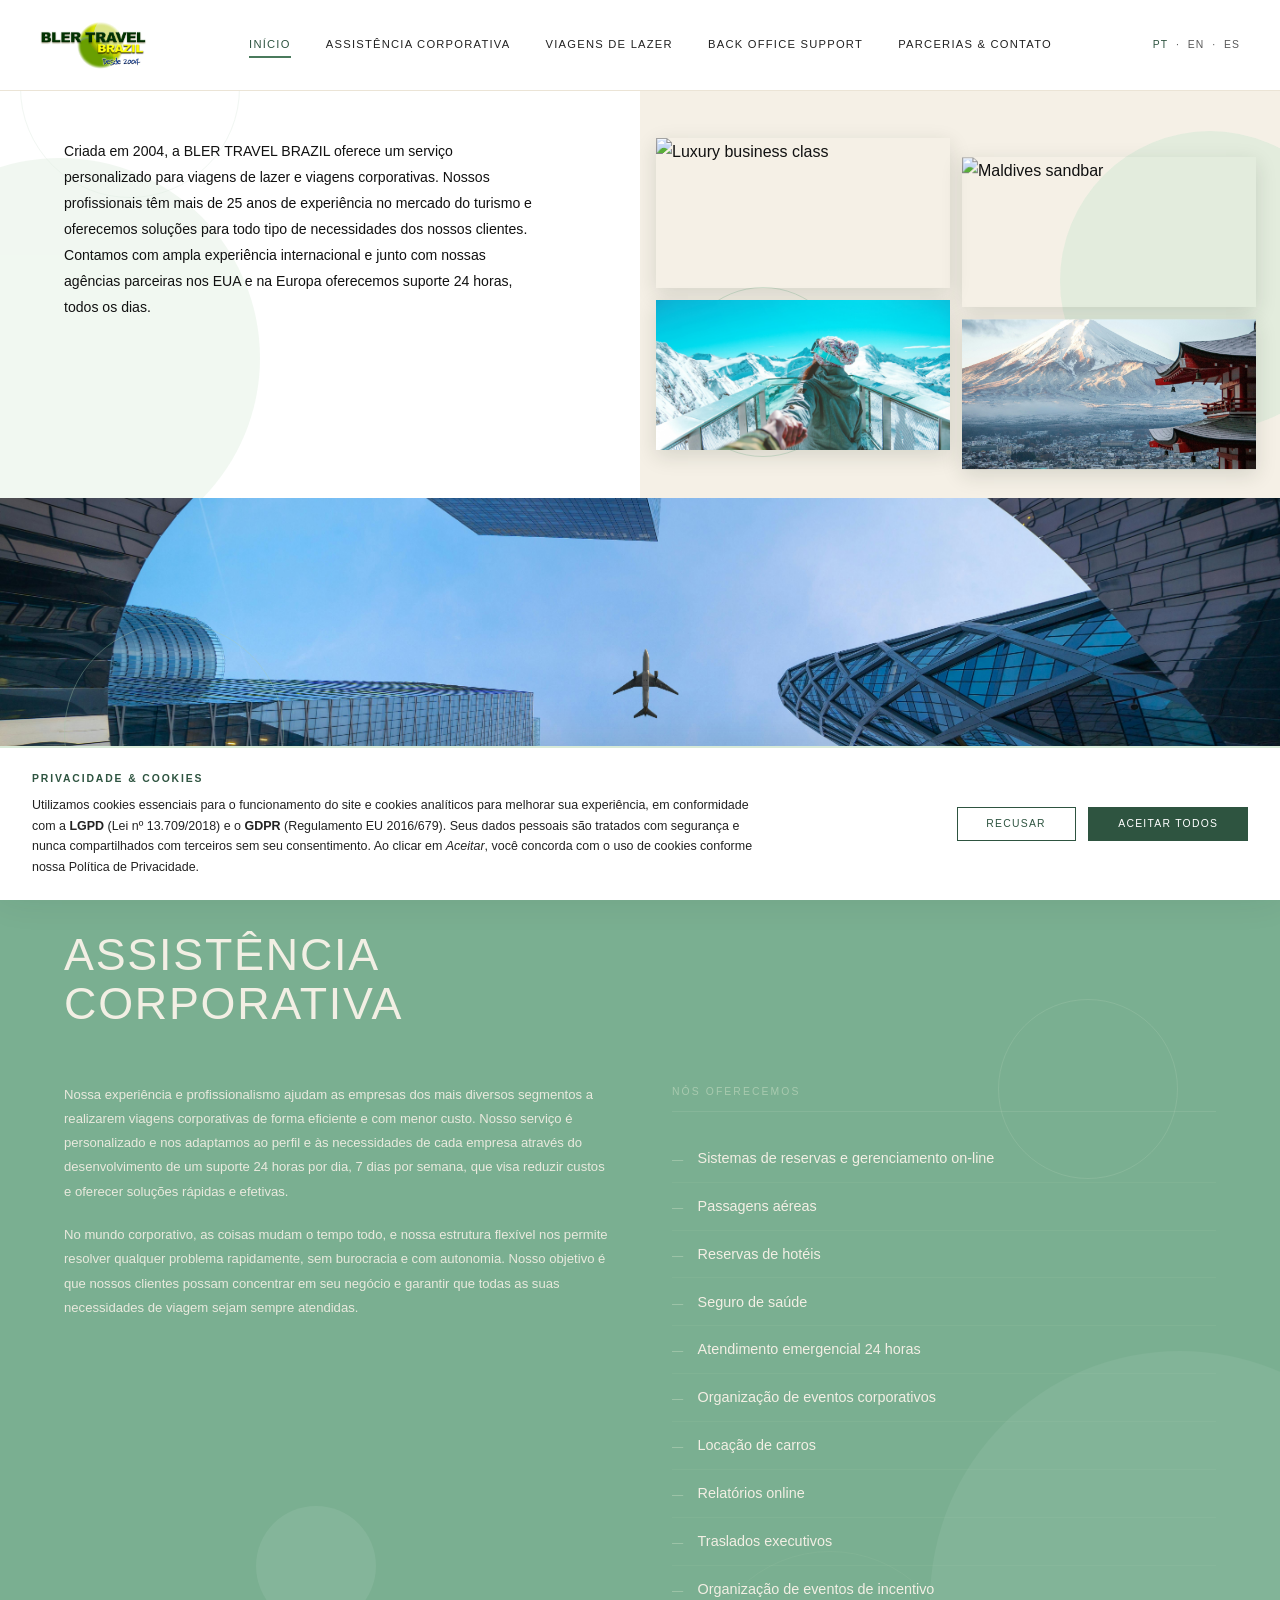
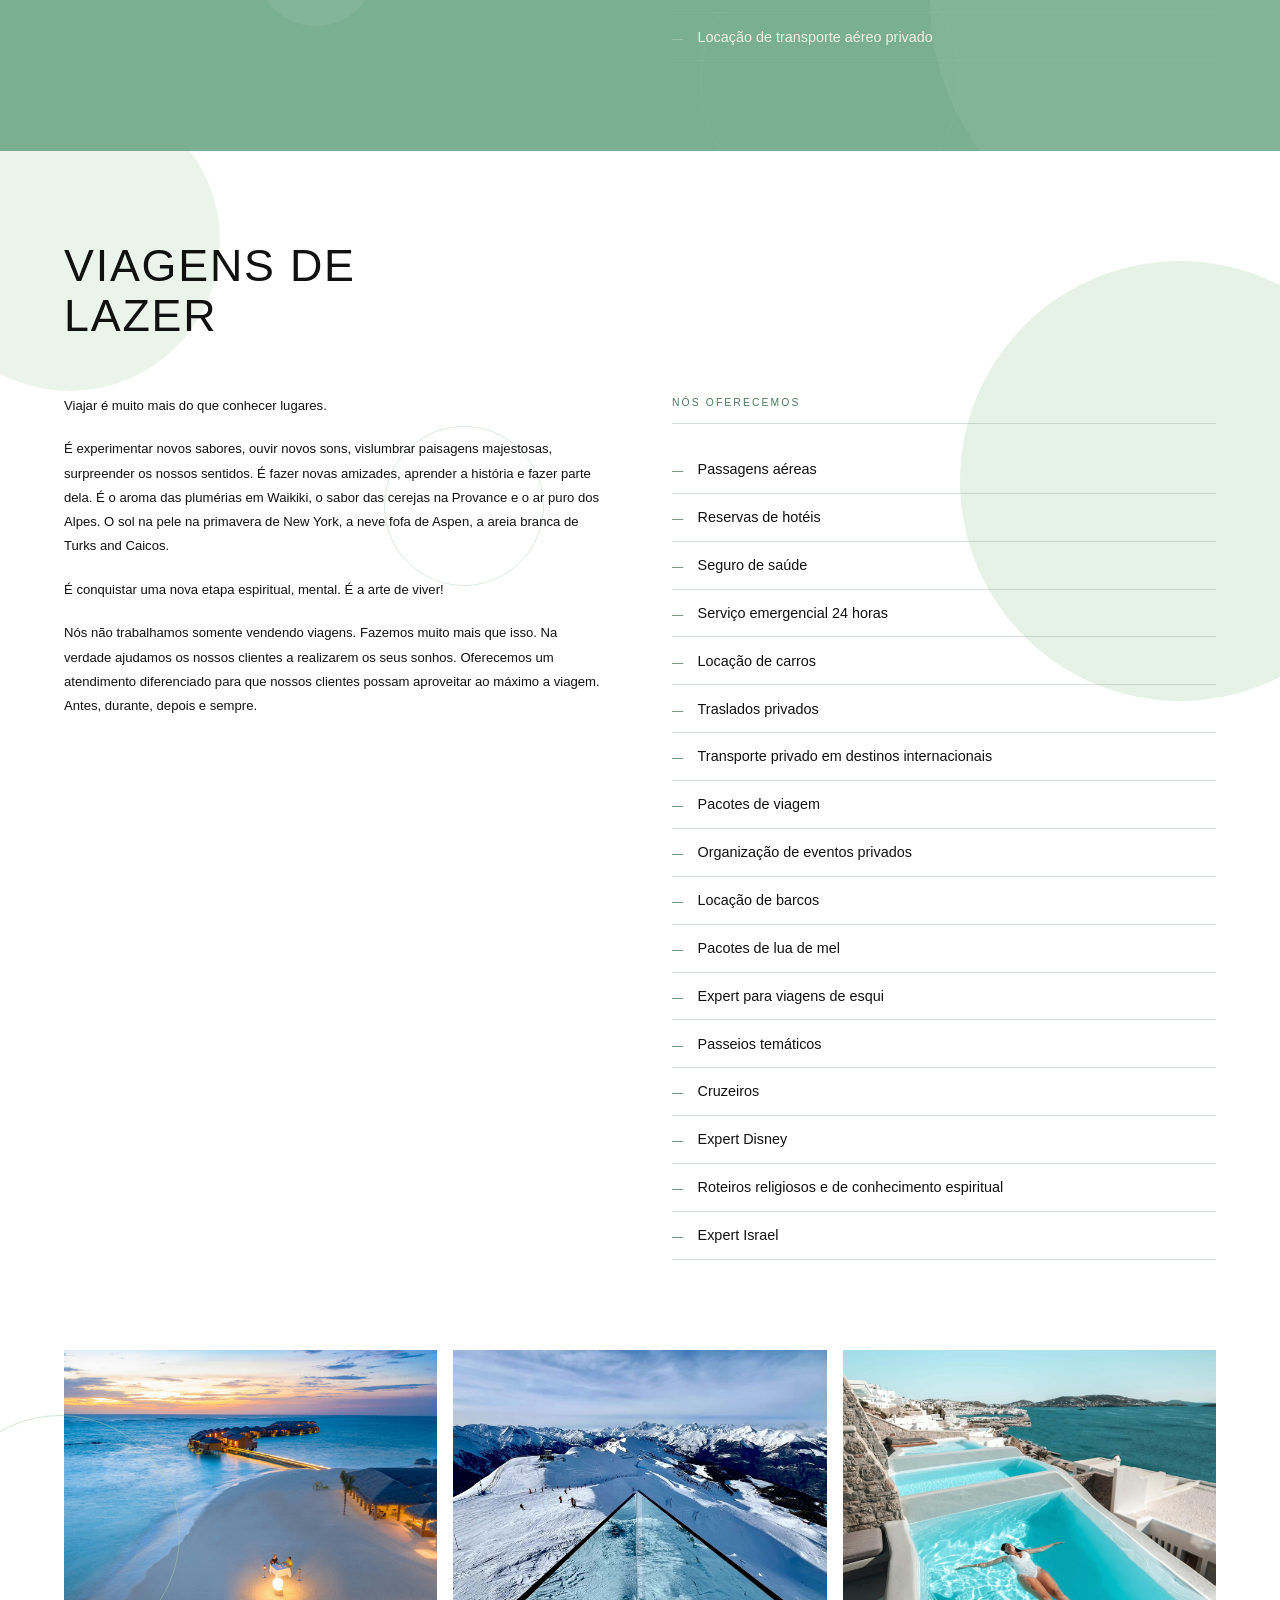
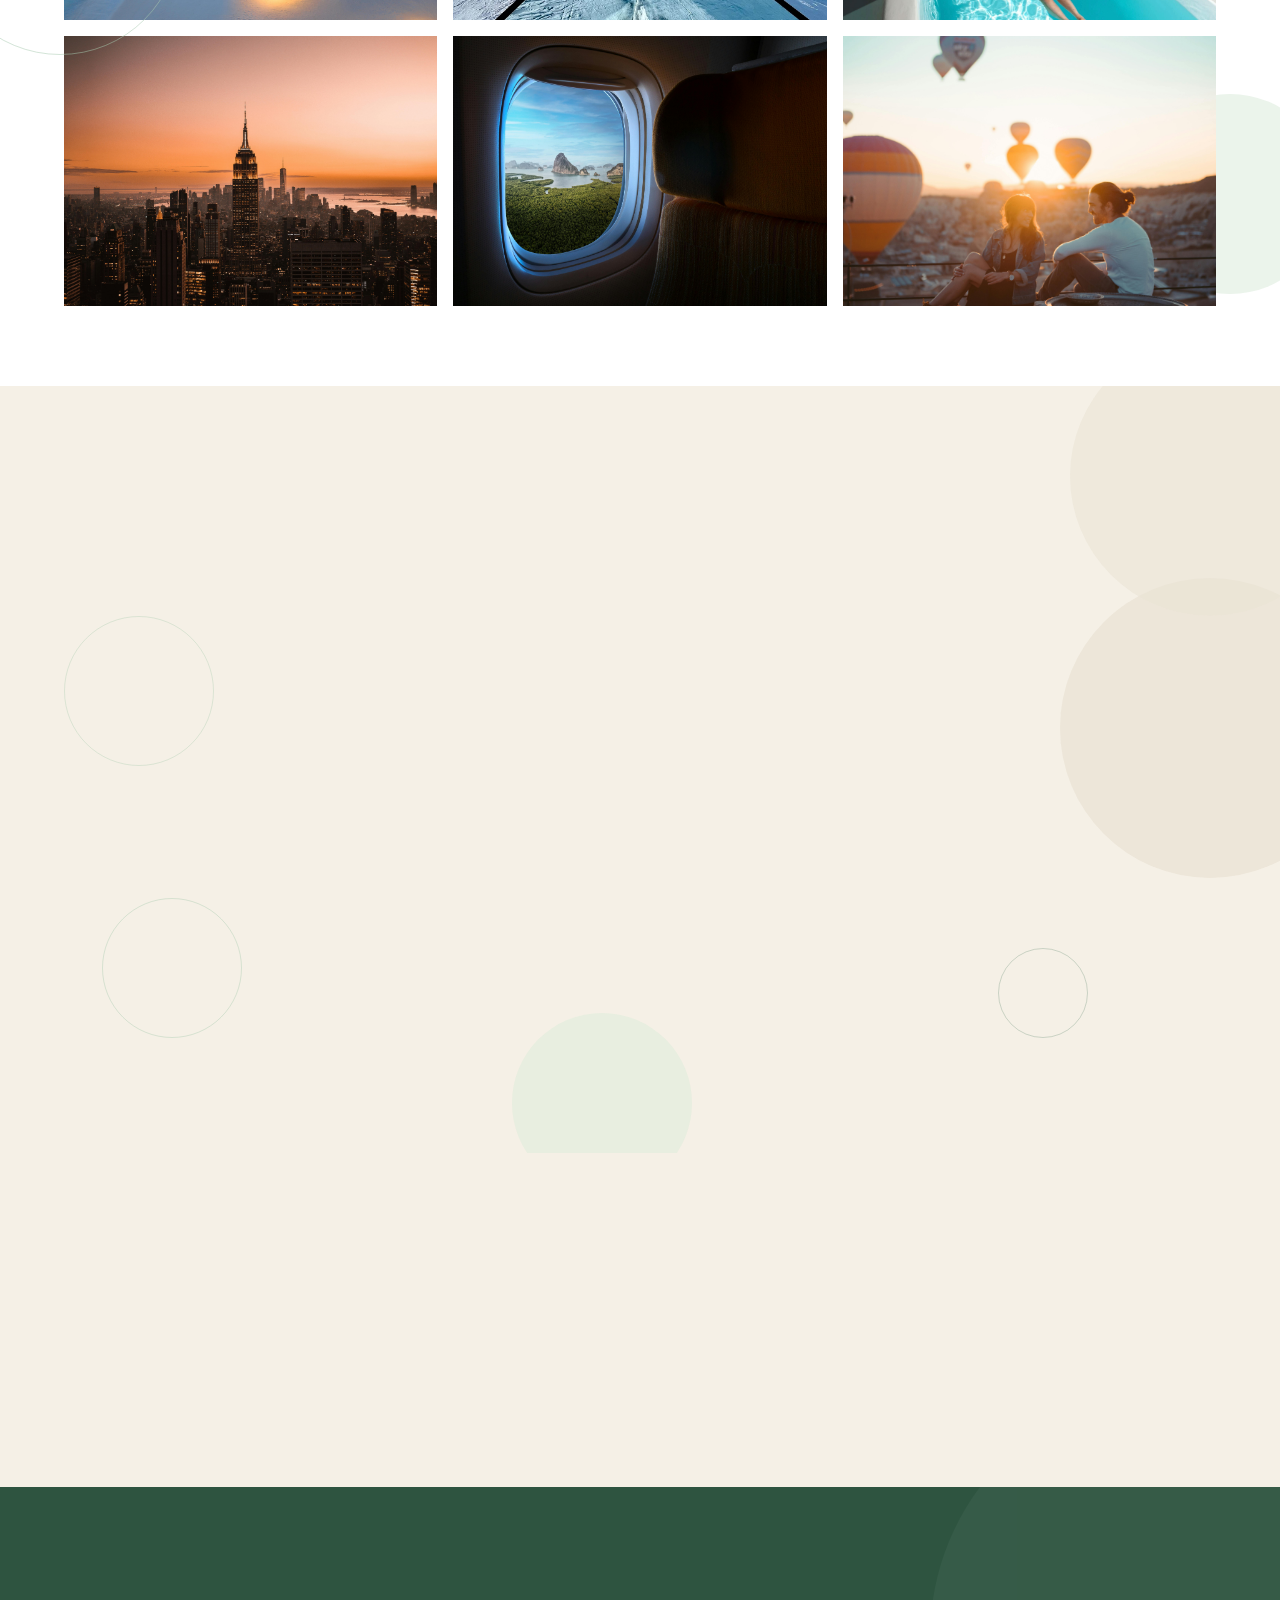
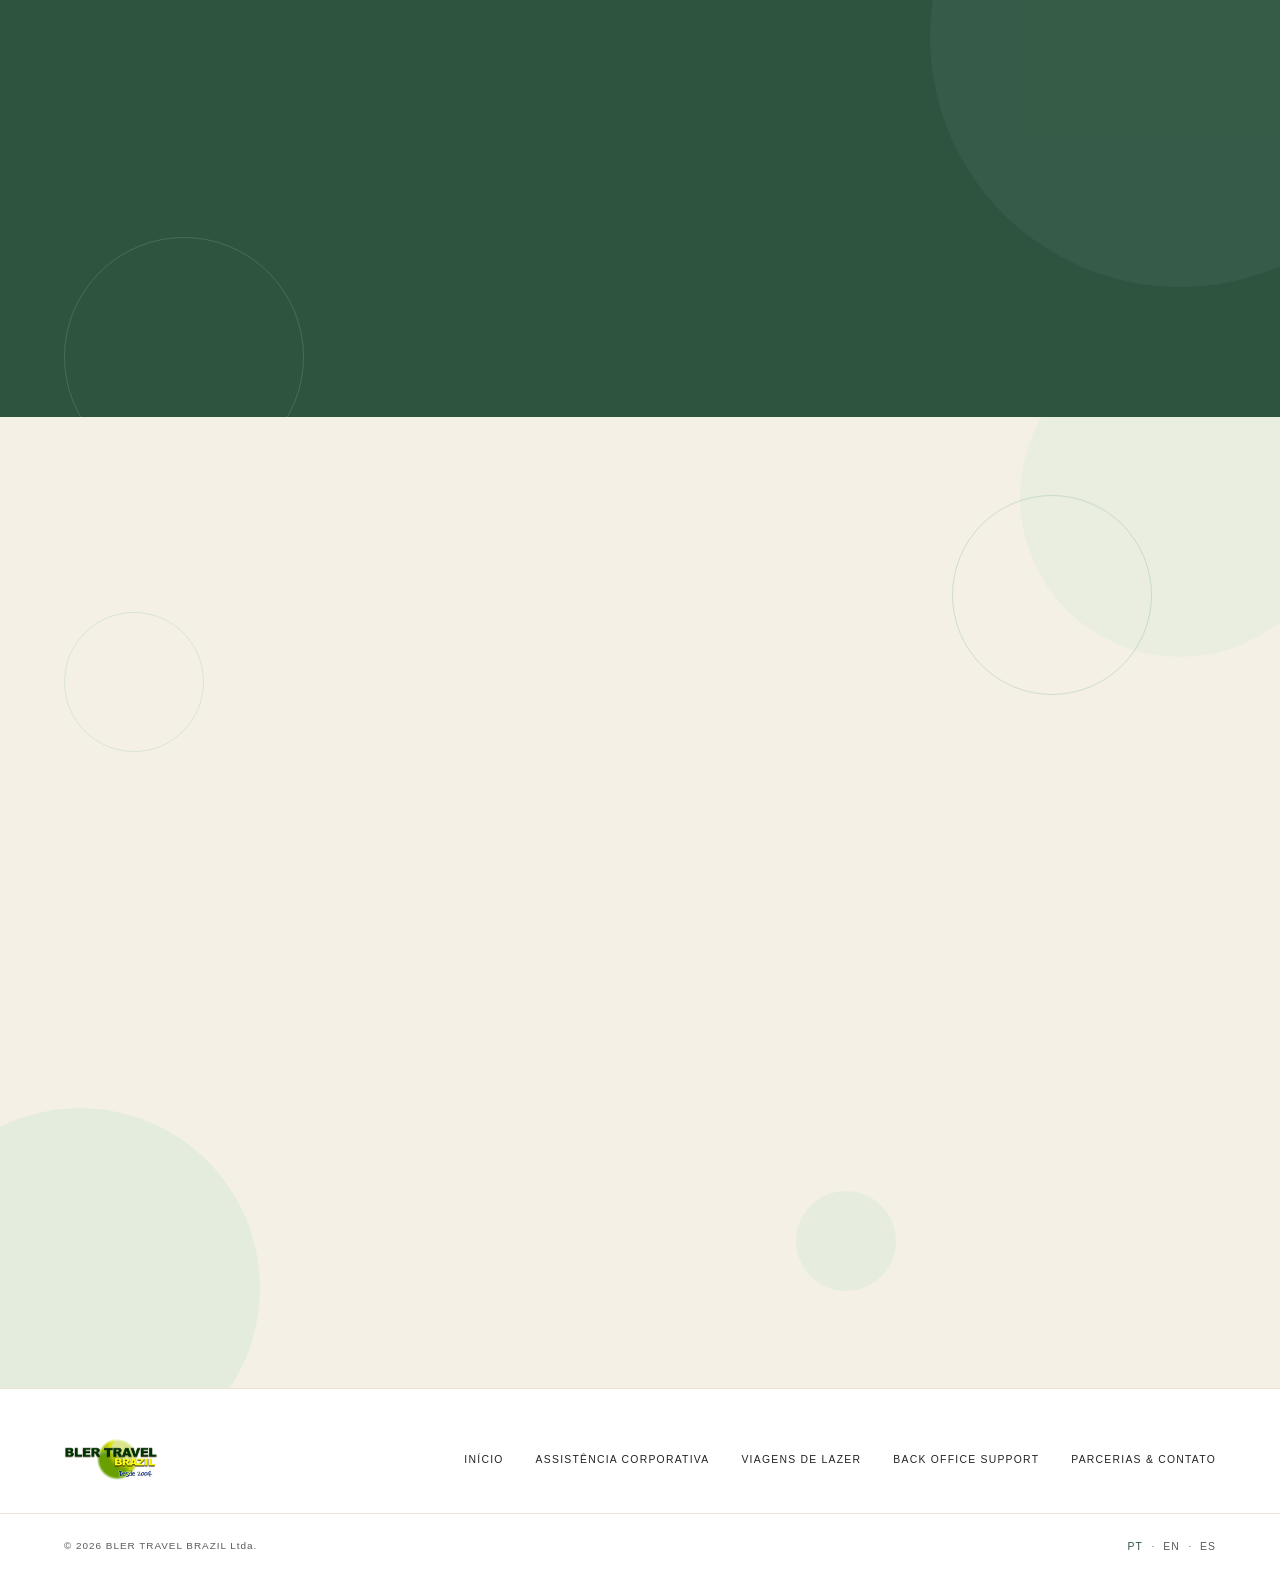
==== commit 40b5e854: "Darken and bold services-list text for readability" ====
--- a/index.html
+++ b/index.html
@@ -8,7 +8,7 @@
   <link rel="preconnect" href="https://fonts.googleapis.com" />
   <link rel="preconnect" href="https://fonts.gstatic.com" crossorigin />
   <link href="https://fonts.googleapis.com/css2?family=Bodoni+Moda:ital,wght@0,300;0,400;1,300;1,400&display=swap" rel="stylesheet" />
-  <link rel="stylesheet" href="styles.css?v=4" />
+  <link rel="stylesheet" href="styles.css?v=5" />
   <script src="https://cdn.jsdelivr.net/npm/@emailjs/browser@4/dist/email.min.js"></script>
 </head>
 <body>
--- a/styles.css
+++ b/styles.css
@@ -628,7 +628,7 @@
 
 .services-list ul { list-style: none; display: flex; flex-direction: column; }
 .services-list li {
-  font-size: .9rem; font-weight: 300;
+  font-size: .9rem; font-weight: 500;
   padding: .7rem 0;
   border-bottom: 1px solid rgba(168,202,175,.12);
   display: flex; align-items: baseline; gap: .9rem;
@@ -638,10 +638,10 @@
   content: '—'; color: var(--green-light);
   font-size: .7rem; flex-shrink: 0;
 }
-.dark-section  .services-list li { color: var(--text-inv-dim); }
+.dark-section  .services-list li { color: var(--text-inv); font-weight: 500; }
 .services-list li:hover { color: var(--green-light); }
 
-.services-list-dark li { border-color: var(--green-line) !important; color: var(--ink-mid) !important; }
+.services-list-dark li { border-color: var(--green-line) !important; color: var(--ink) !important; font-weight: 500 !important; }
 .services-list-dark li::before { color: var(--green-mid) !important; }
 .services-list-dark li:hover { color: var(--green-deep) !important; }
 
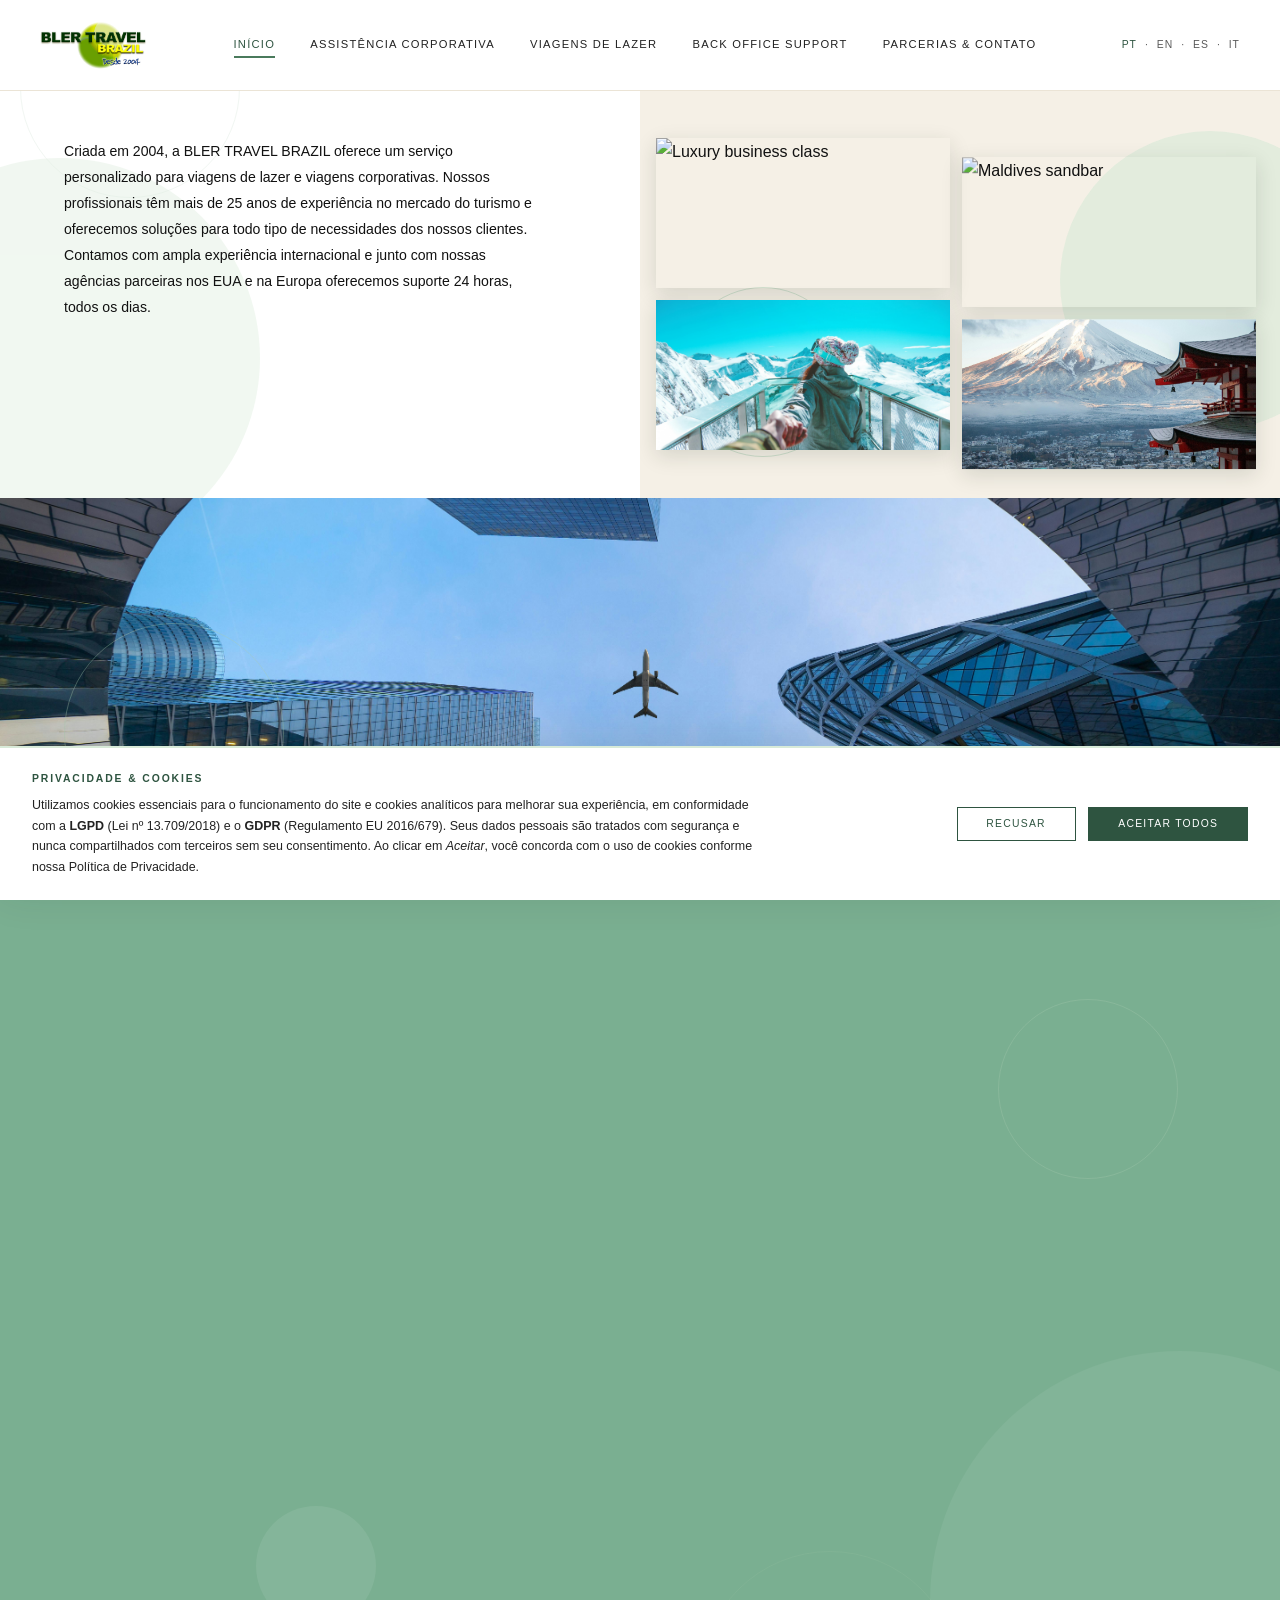
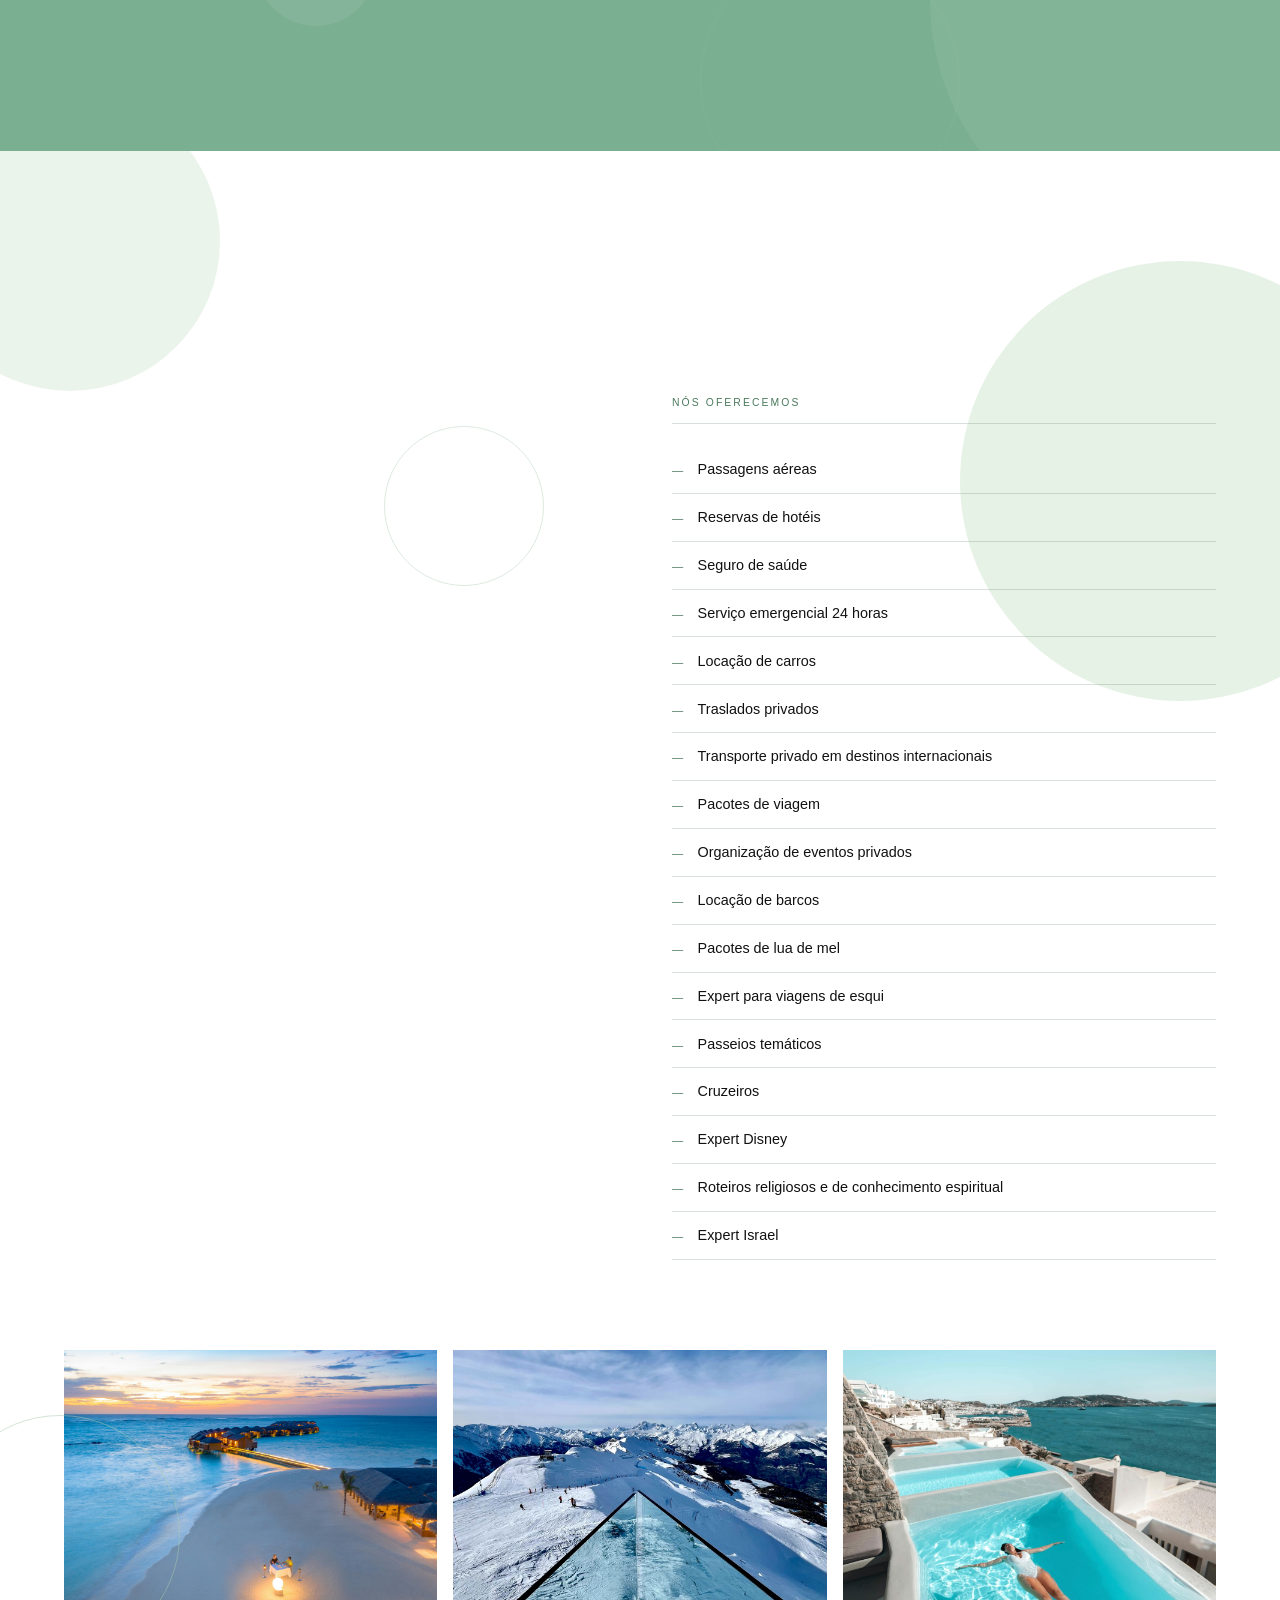
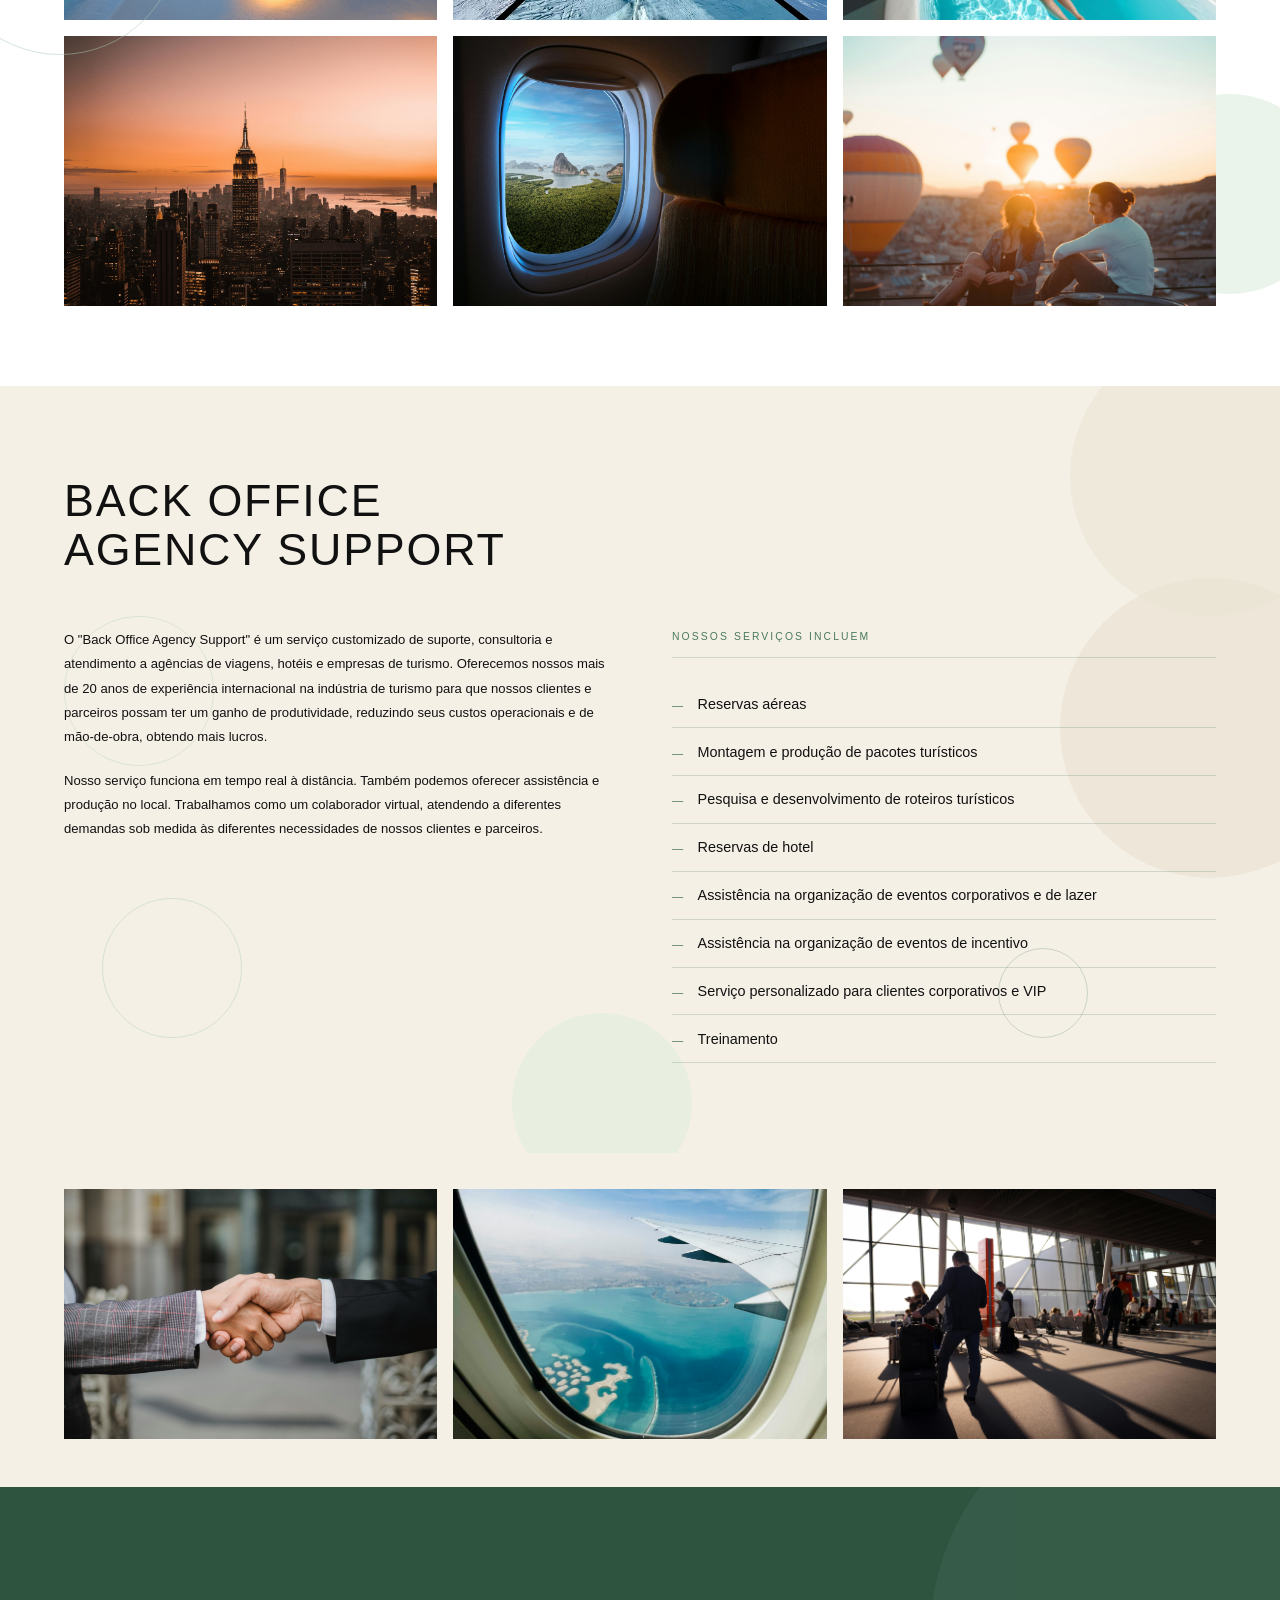
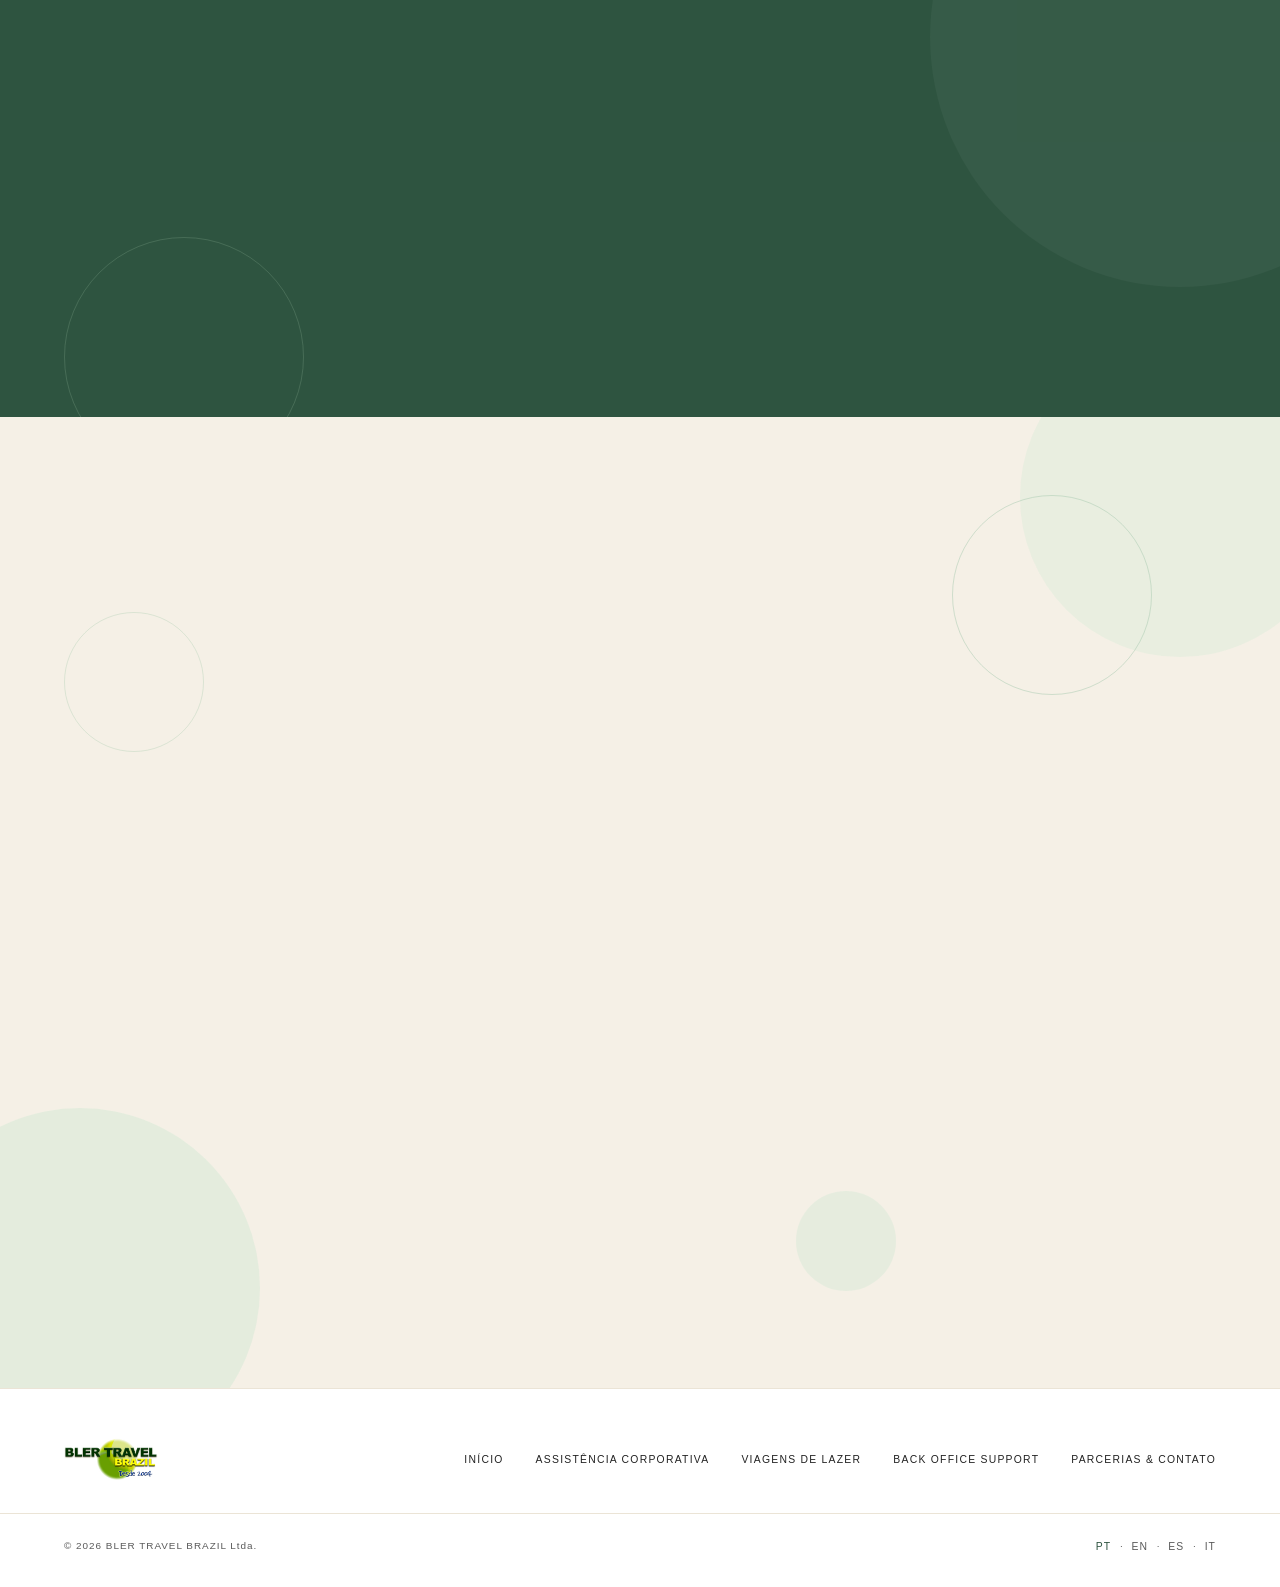
==== commit 7432645b: "Add Italian (IT) language option" ====
--- a/index.html
+++ b/index.html
@@ -42,6 +42,8 @@
           <button class="lang-btn" data-lang="en">EN</button>
           <span aria-hidden="true">·</span>
           <button class="lang-btn" data-lang="es">ES</button>
+          <span aria-hidden="true">·</span>
+          <button class="lang-btn" data-lang="it">IT</button>
         </div>
         <button class="nav-hamburger" id="hamburger" aria-label="Menu" aria-expanded="false">
           <span></span><span></span>
@@ -66,6 +68,8 @@
       <button class="lang-btn" data-lang="en">EN</button>
       <span>·</span>
       <button class="lang-btn" data-lang="es">ES</button>
+      <span>·</span>
+      <button class="lang-btn" data-lang="it">IT</button>
     </div>
   </div>
 
@@ -450,11 +454,13 @@
         <button class="lang-btn" data-lang="en">EN</button>
         <span>·</span>
         <button class="lang-btn" data-lang="es">ES</button>
+        <span>·</span>
+        <button class="lang-btn" data-lang="it">IT</button>
       </div>
     </div>
   </footer>
 
-  <script src="script.js"></script>
+  <script src="script.js?v=2"></script>
   <script type="module">
     import { Conversation } from 'https://esm.sh/@elevenlabs/client';
 
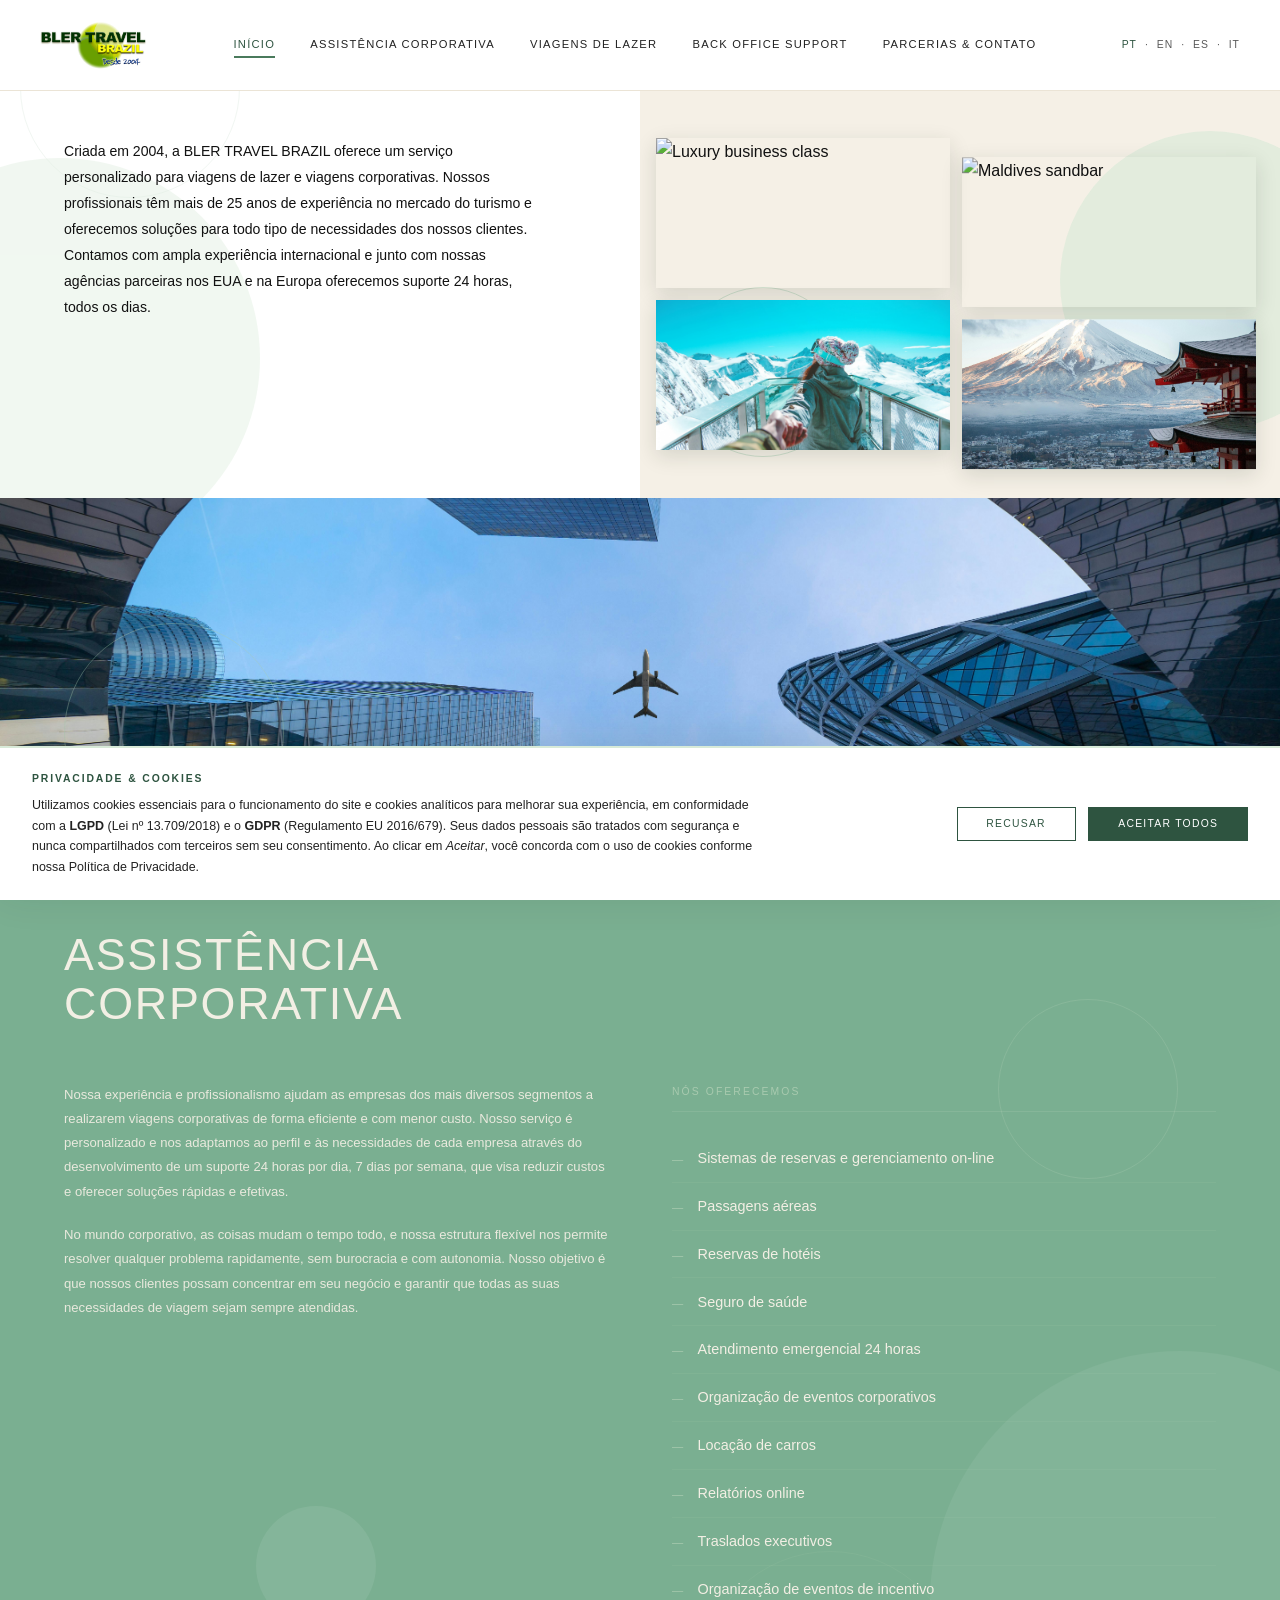
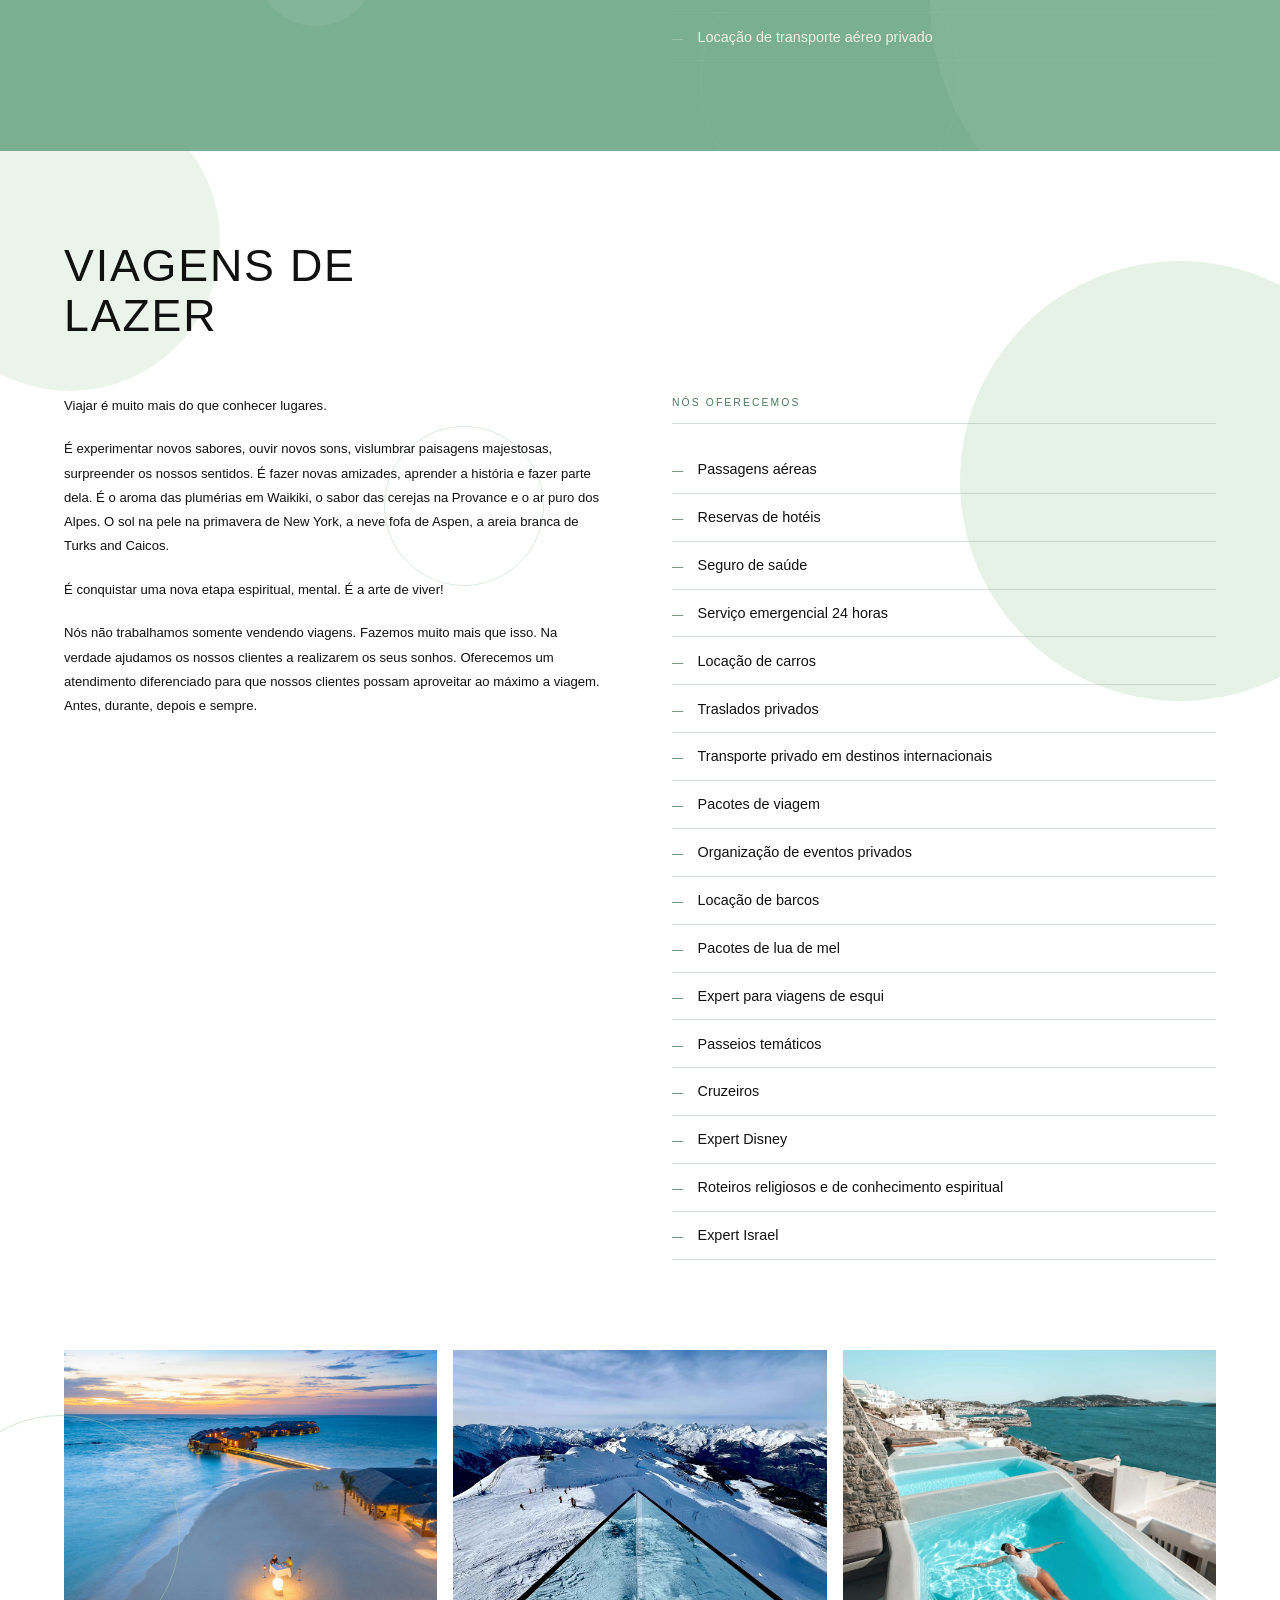
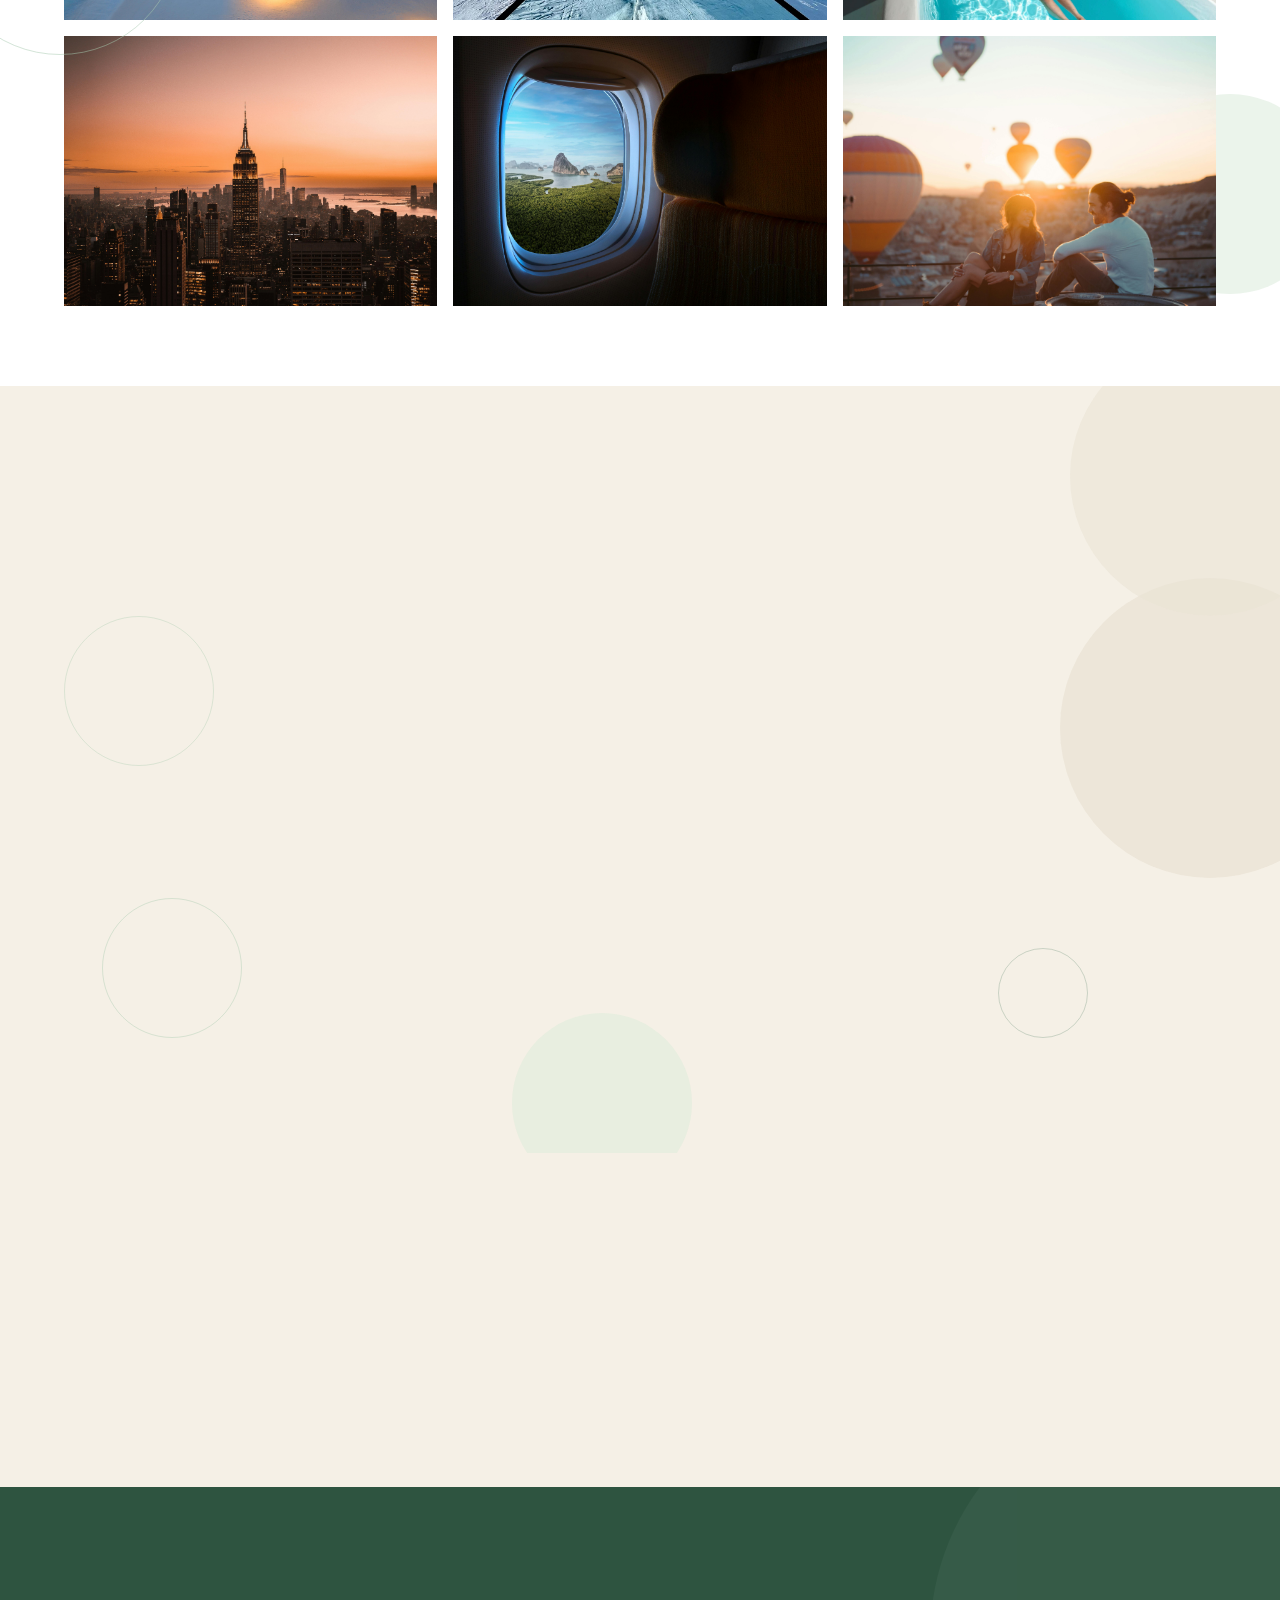
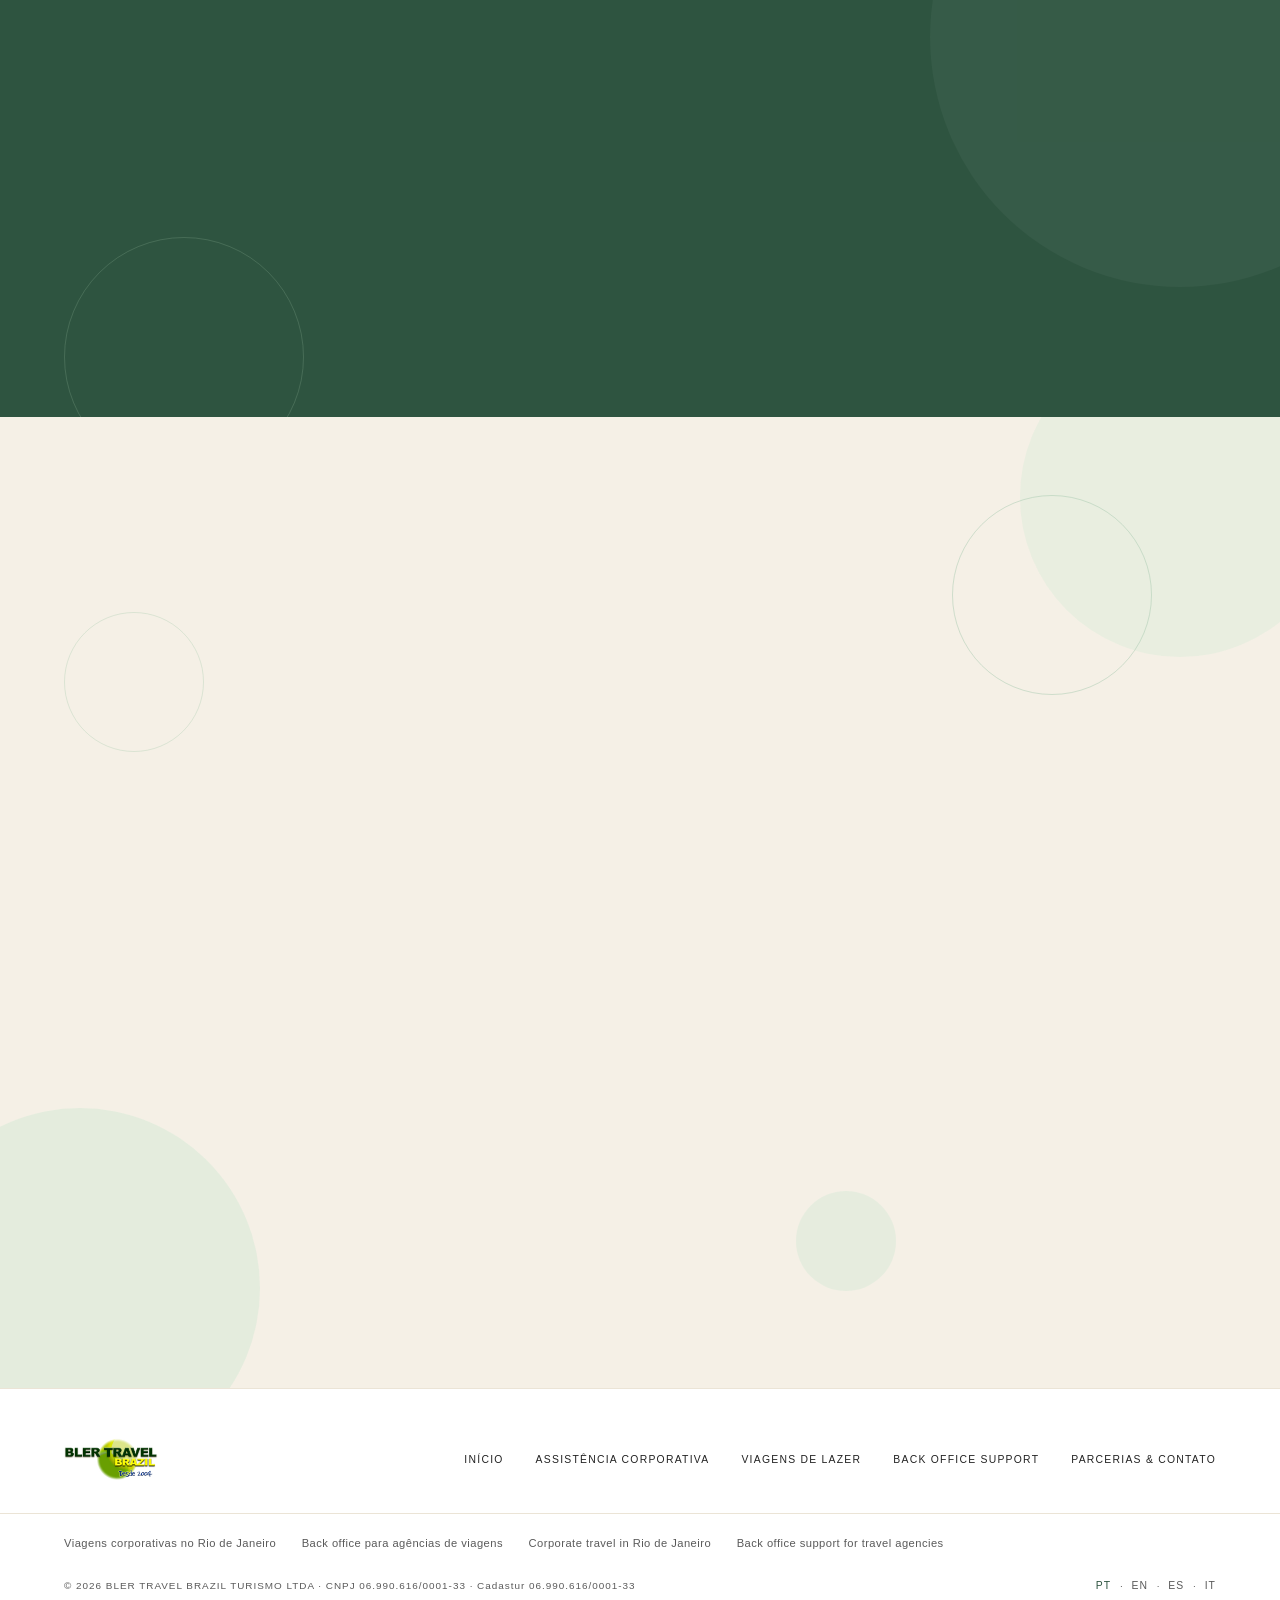
==== commit 15febd67: "Add CNPJ/Cadastur, SEO + AI visibility files, and guide pages" ====
--- a/index.html
+++ b/index.html
@@ -3,12 +3,74 @@
 <head>
   <meta charset="UTF-8" />
   <meta name="viewport" content="width=device-width, initial-scale=1.0" />
-  <title>BLER TRAVEL BRAZIL</title>
+  <title>BLER Travel Brazil | Agência de viagens no Rio de Janeiro desde 2004</title>
   <meta name="description" content="Criada em 2004, a BLER TRAVEL BRAZIL oferece um serviço personalizado para viagens de lazer e viagens corporativas. Mais de 25 anos de experiência, suporte 24h." />
+  <link rel="canonical" href="https://blertravelbrazil.com.br/" />
+  <meta property="og:type" content="website" />
+  <meta property="og:url" content="https://blertravelbrazil.com.br/" />
+  <meta property="og:site_name" content="BLER Travel Brazil" />
+  <meta property="og:title" content="BLER Travel Brazil — Agência de viagens no Rio de Janeiro desde 2004" />
+  <meta property="og:description" content="Viagens corporativas, viagens de lazer e back office para agências de viagens. Rio de Janeiro e Brookline (EUA). Suporte 24h." />
+  <meta property="og:image" content="https://blertravelbrazil.com.br/logo.png" />
+  <script type="application/ld+json">
+  {
+    "@context": "https://schema.org",
+    "@graph": [
+      {
+        "@type": "TravelAgency",
+        "@id": "https://blertravelbrazil.com.br/#organization",
+        "name": "BLER Travel Brazil",
+        "legalName": "BLER TRAVEL BRAZIL TURISMO LTDA",
+        "taxID": "06.990.616/0001-33",
+        "foundingDate": "2004",
+        "url": "https://blertravelbrazil.com.br/",
+        "logo": "https://blertravelbrazil.com.br/logo.png",
+        "image": "https://blertravelbrazil.com.br/logo.png",
+        "description": "Agência de viagens no Rio de Janeiro, criada em 2004: viagens corporativas, viagens de lazer e back office para agências de viagens, com escritório parceiro nos EUA e suporte 24 horas.",
+        "telephone": "+55-21-3958-7148",
+        "email": "blertravelbrazil@yahoo.com",
+        "address": {
+          "@type": "PostalAddress",
+          "streetAddress": "Rua do Russel 258 / 501",
+          "addressLocality": "Rio de Janeiro",
+          "addressRegion": "RJ",
+          "postalCode": "22210-010",
+          "addressCountry": "BR"
+        },
+        "availableLanguage": ["pt-BR", "en", "es", "it"],
+        "knowsAbout": ["Viagens corporativas", "Viagens de lazer", "Cruzeiros", "Lua de mel", "Viagens de esqui", "Disney", "Israel e roteiros religiosos", "Back office para agências de viagens"],
+        "subOrganization": { "@id": "https://blertravelbrazil.com.br/#bler-usa" }
+      },
+      {
+        "@type": "TravelAgency",
+        "@id": "https://blertravelbrazil.com.br/#bler-usa",
+        "name": "BLER Travel USA",
+        "telephone": "+1-617-505-4482",
+        "address": {
+          "@type": "PostalAddress",
+          "streetAddress": "45 Bartlett Crescent Rd.",
+          "addressLocality": "Brookline",
+          "addressRegion": "MA",
+          "postalCode": "02446",
+          "addressCountry": "US"
+        },
+        "parentOrganization": { "@id": "https://blertravelbrazil.com.br/#organization" }
+      },
+      {
+        "@type": "WebSite",
+        "@id": "https://blertravelbrazil.com.br/#website",
+        "url": "https://blertravelbrazil.com.br/",
+        "name": "BLER Travel Brazil",
+        "publisher": { "@id": "https://blertravelbrazil.com.br/#organization" },
+        "inLanguage": "pt-BR"
+      }
+    ]
+  }
+  </script>
   <link rel="preconnect" href="https://fonts.googleapis.com" />
   <link rel="preconnect" href="https://fonts.gstatic.com" crossorigin />
   <link href="https://fonts.googleapis.com/css2?family=Bodoni+Moda:ital,wght@0,300;0,400;1,300;1,400&display=swap" rel="stylesheet" />
-  <link rel="stylesheet" href="styles.css?v=5" />
+  <link rel="stylesheet" href="styles.css?v=6" />
   <script src="https://cdn.jsdelivr.net/npm/@emailjs/browser@4/dist/email.min.js"></script>
 </head>
 <body>
@@ -446,8 +508,14 @@
         <a href="#contact"    data-i18n="n_ct">Parcerias &amp; Contato</a>
       </nav>
     </div>
+    <nav class="footer-guides" aria-label="Guias">
+      <a href="/viagens-corporativas-rio-de-janeiro">Viagens corporativas no Rio de Janeiro</a>
+      <a href="/back-office-agencias-de-viagens">Back office para agências de viagens</a>
+      <a href="/en/corporate-travel-rio-de-janeiro">Corporate travel in Rio de Janeiro</a>
+      <a href="/en/travel-agency-back-office-support">Back office support for travel agencies</a>
+    </nav>
     <div class="footer-bottom">
-      <p data-i18n="ft_copy">© 2026 BLER TRAVEL BRAZIL Ltda.</p>
+      <p class="footer-legal"><span data-i18n="ft_copy">© 2026 BLER TRAVEL BRAZIL TURISMO LTDA</span> · CNPJ 06.990.616/0001-33 · Cadastur 06.990.616/0001-33</p>
       <div class="footer-lang">
         <button class="lang-btn" data-lang="pt">PT</button>
         <span>·</span>
@@ -460,7 +528,7 @@
     </div>
   </footer>
 
-  <script src="script.js?v=2"></script>
+  <script src="script.js?v=3"></script>
   <script type="module">
     import { Conversation } from 'https://esm.sh/@elevenlabs/client';
 
--- a/styles.css
+++ b/styles.css
@@ -1044,6 +1044,14 @@
   flex-wrap: wrap; gap: 1rem;
 }
 .footer-bottom p { font-size: .62rem; letter-spacing: .1em; color: var(--ink-muted); }
+.footer-guides {
+  max-width: 1320px; margin: 0 auto;
+  padding: 1.2rem clamp(1.5rem, 5vw, 5rem) 0;
+  display: flex; flex-wrap: wrap; gap: .4rem 1.6rem;
+  font-size: .7rem; letter-spacing: .04em;
+}
+.footer-guides a { color: var(--ink-muted); border-bottom: 1px solid transparent; transition: color var(--t), border-color var(--t); }
+.footer-guides a:hover { color: var(--green-deep); border-color: var(--green-line); }
 .footer-lang { display: flex; align-items: center; gap: .55rem; font-size: .62rem; color: var(--ink-muted); }
 
 /* ══════════════════════════════════════════════════════════════
@@ -1203,6 +1211,7 @@
   .footer-top { flex-direction: column; gap: 1.5rem; }
   .footer-nav { gap: 1.2rem; }
   .footer-bottom { flex-direction: column; text-align: center; gap: .6rem; }
+  .footer-guides { justify-content: center; text-align: center; }
   .mosaic-right { flex-direction: column; }
   .mosaic-right .mosaic-item img { height: 200px; }
   .photo-mosaic-6 { grid-template-columns: 1fr 1fr; }
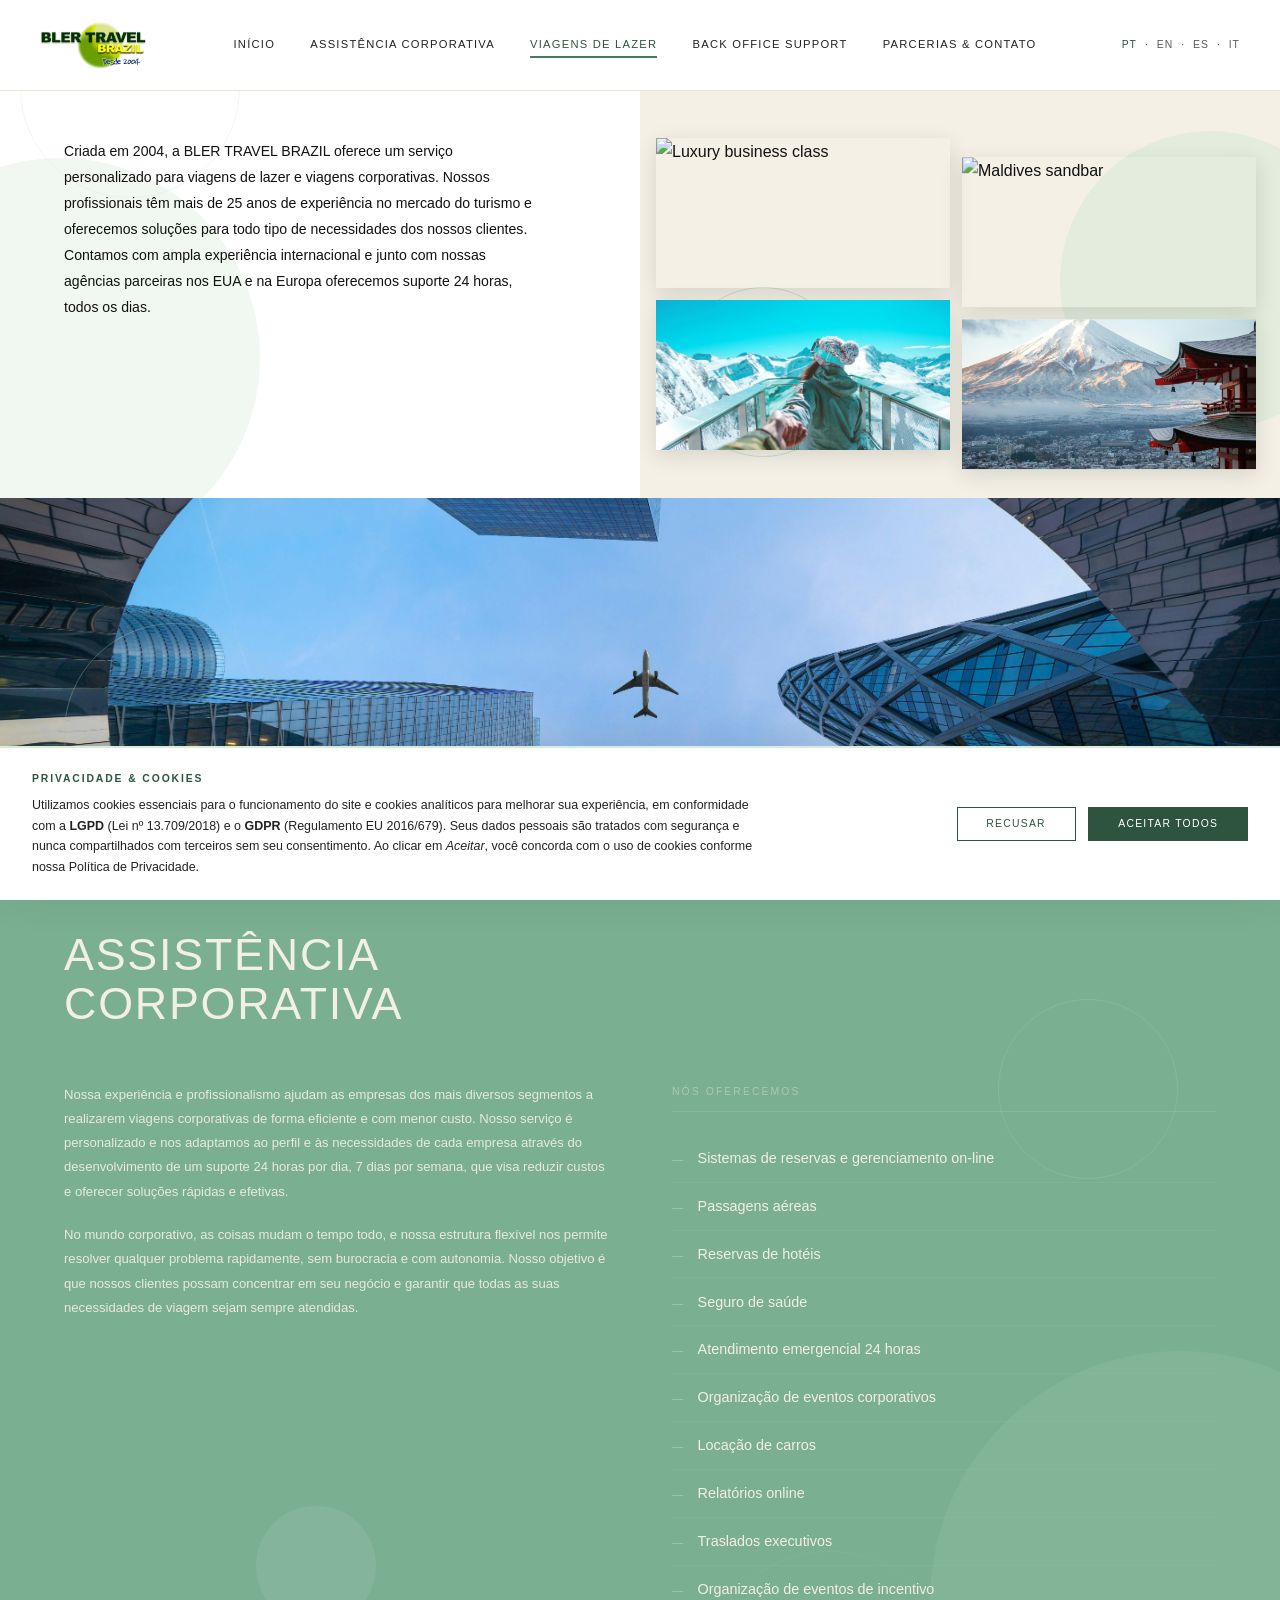
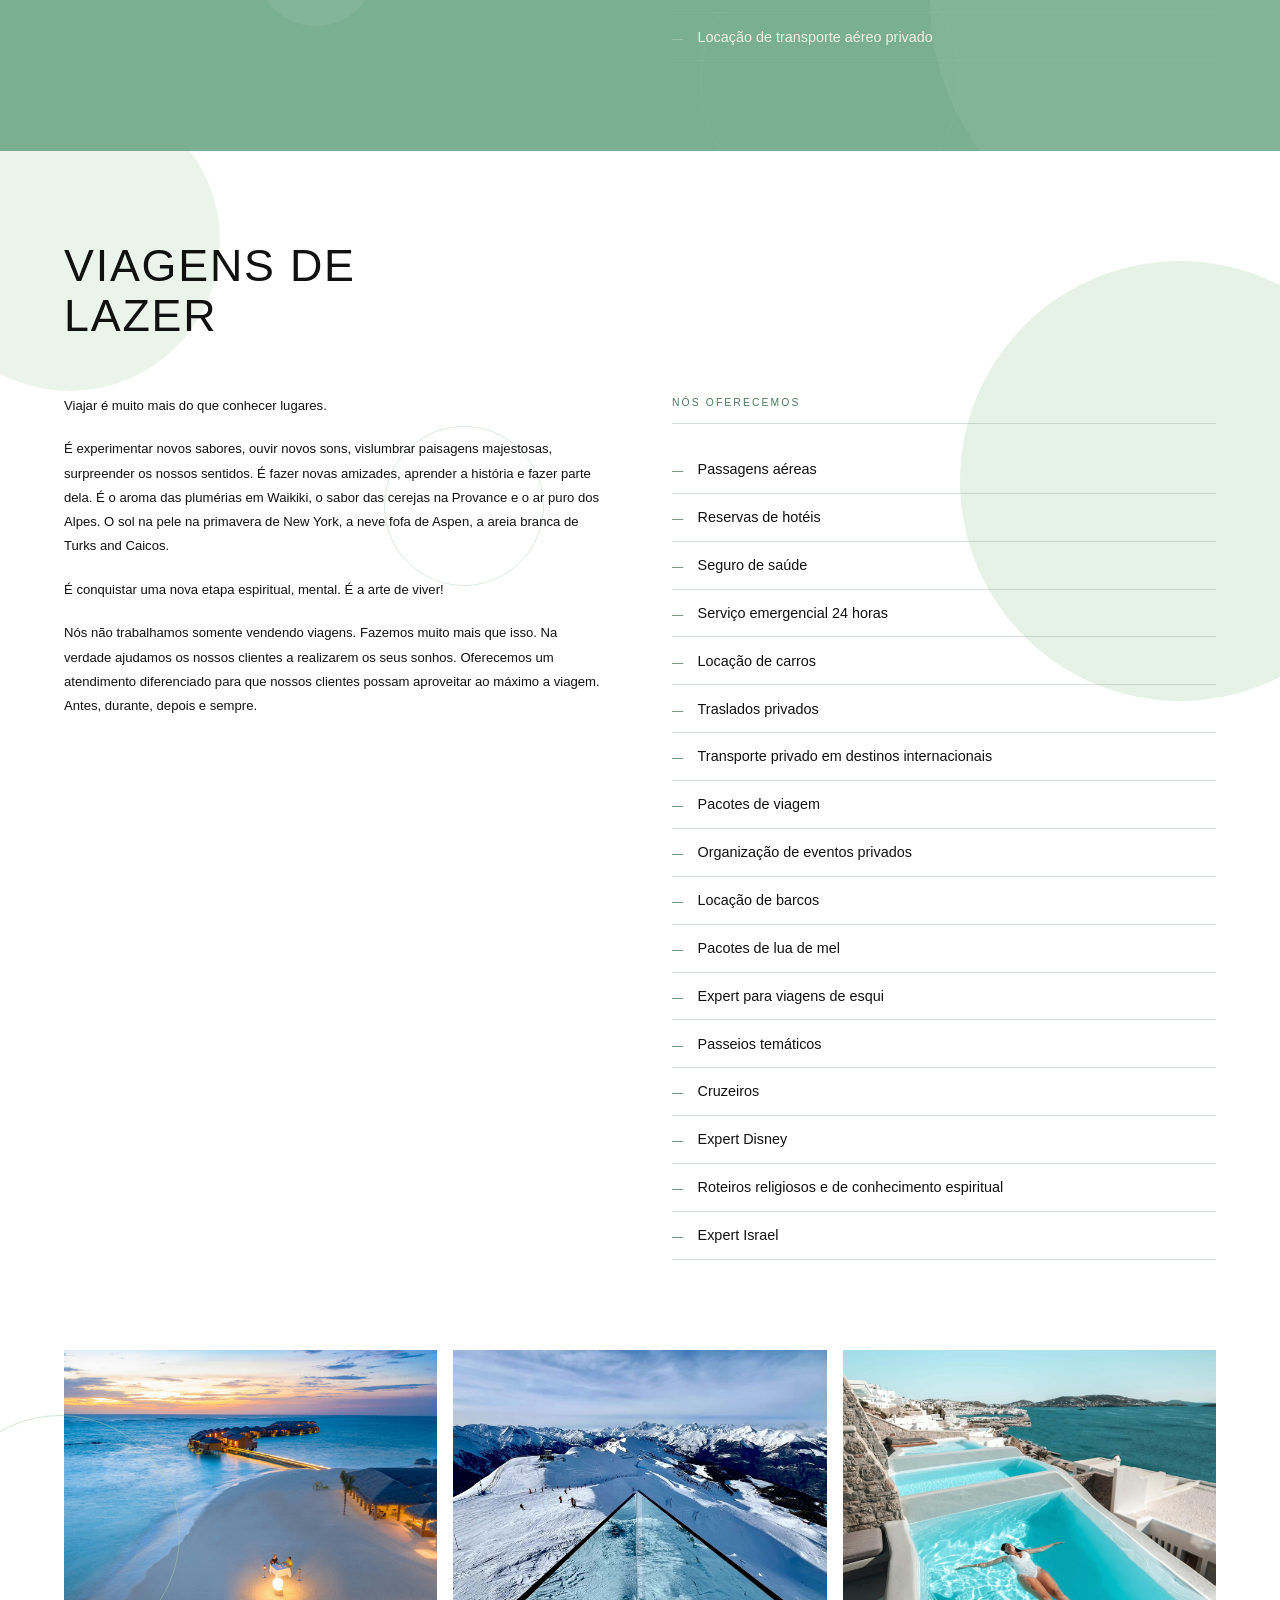
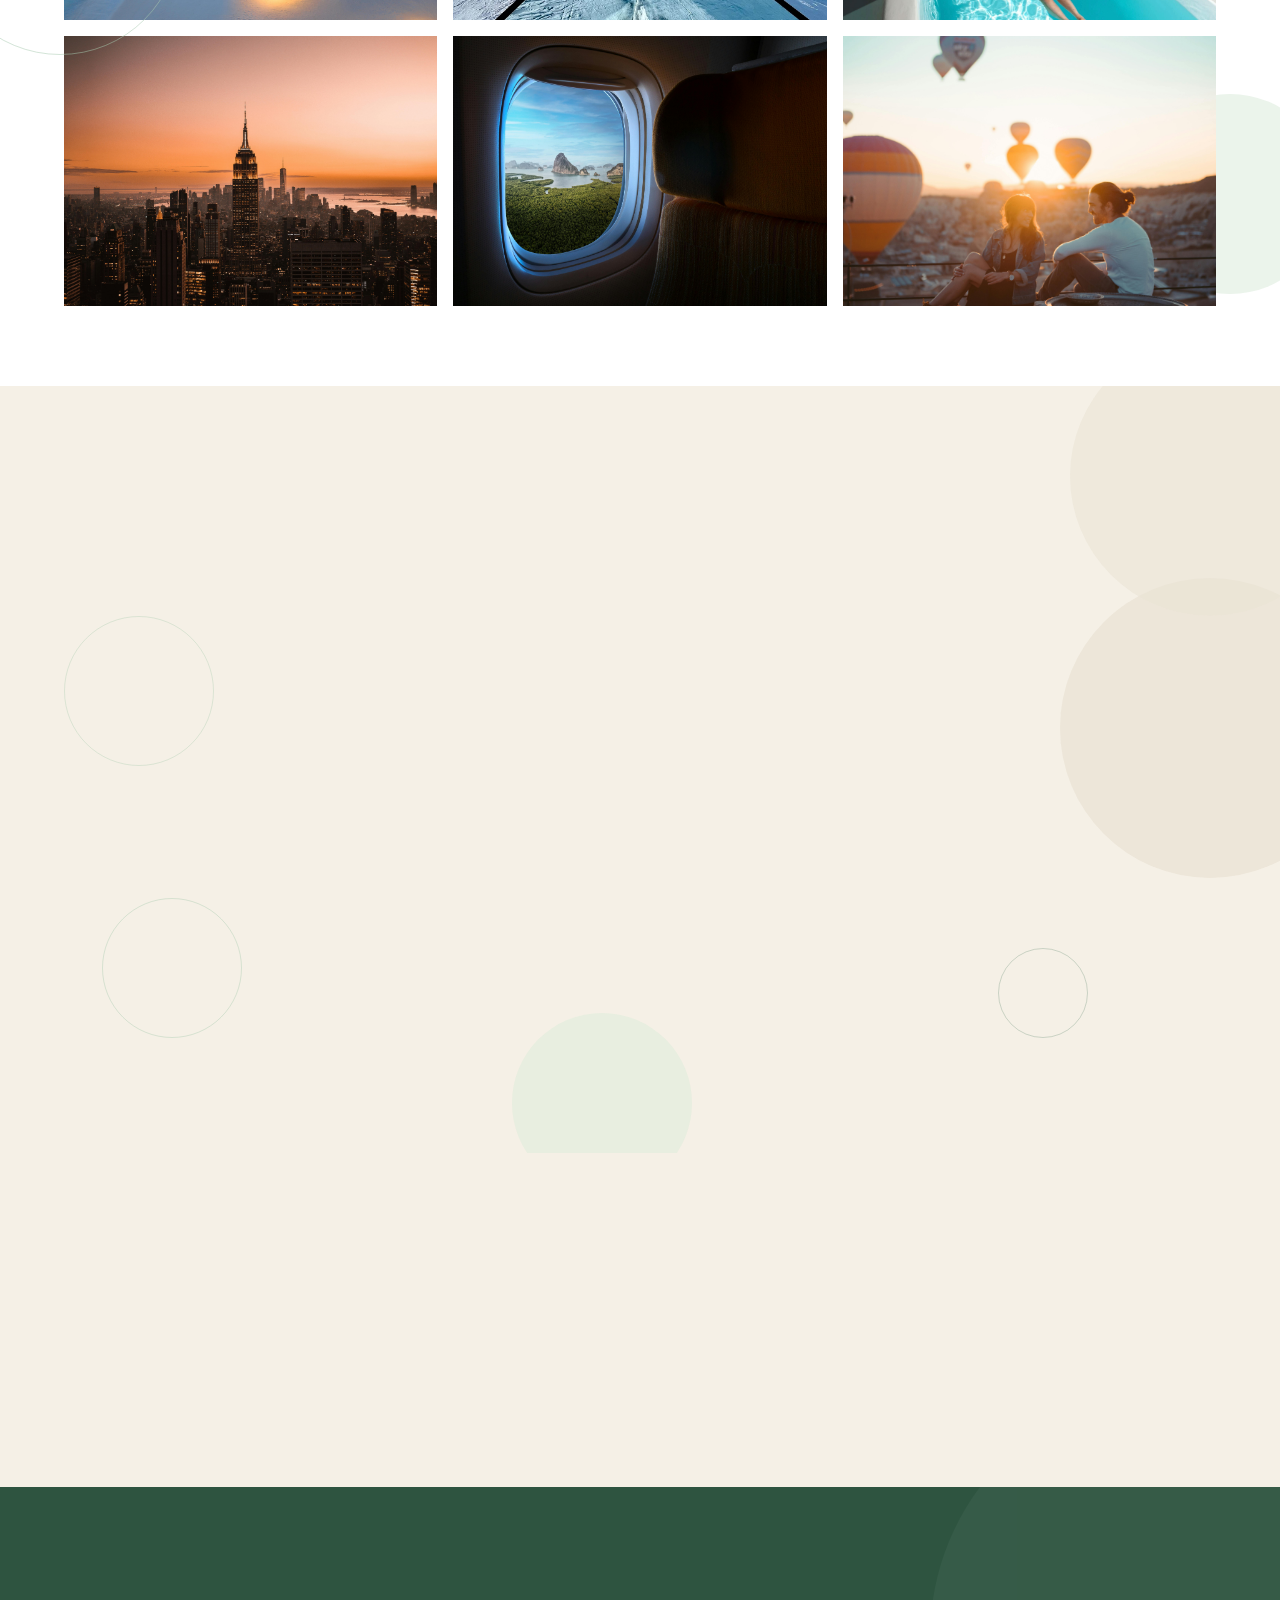
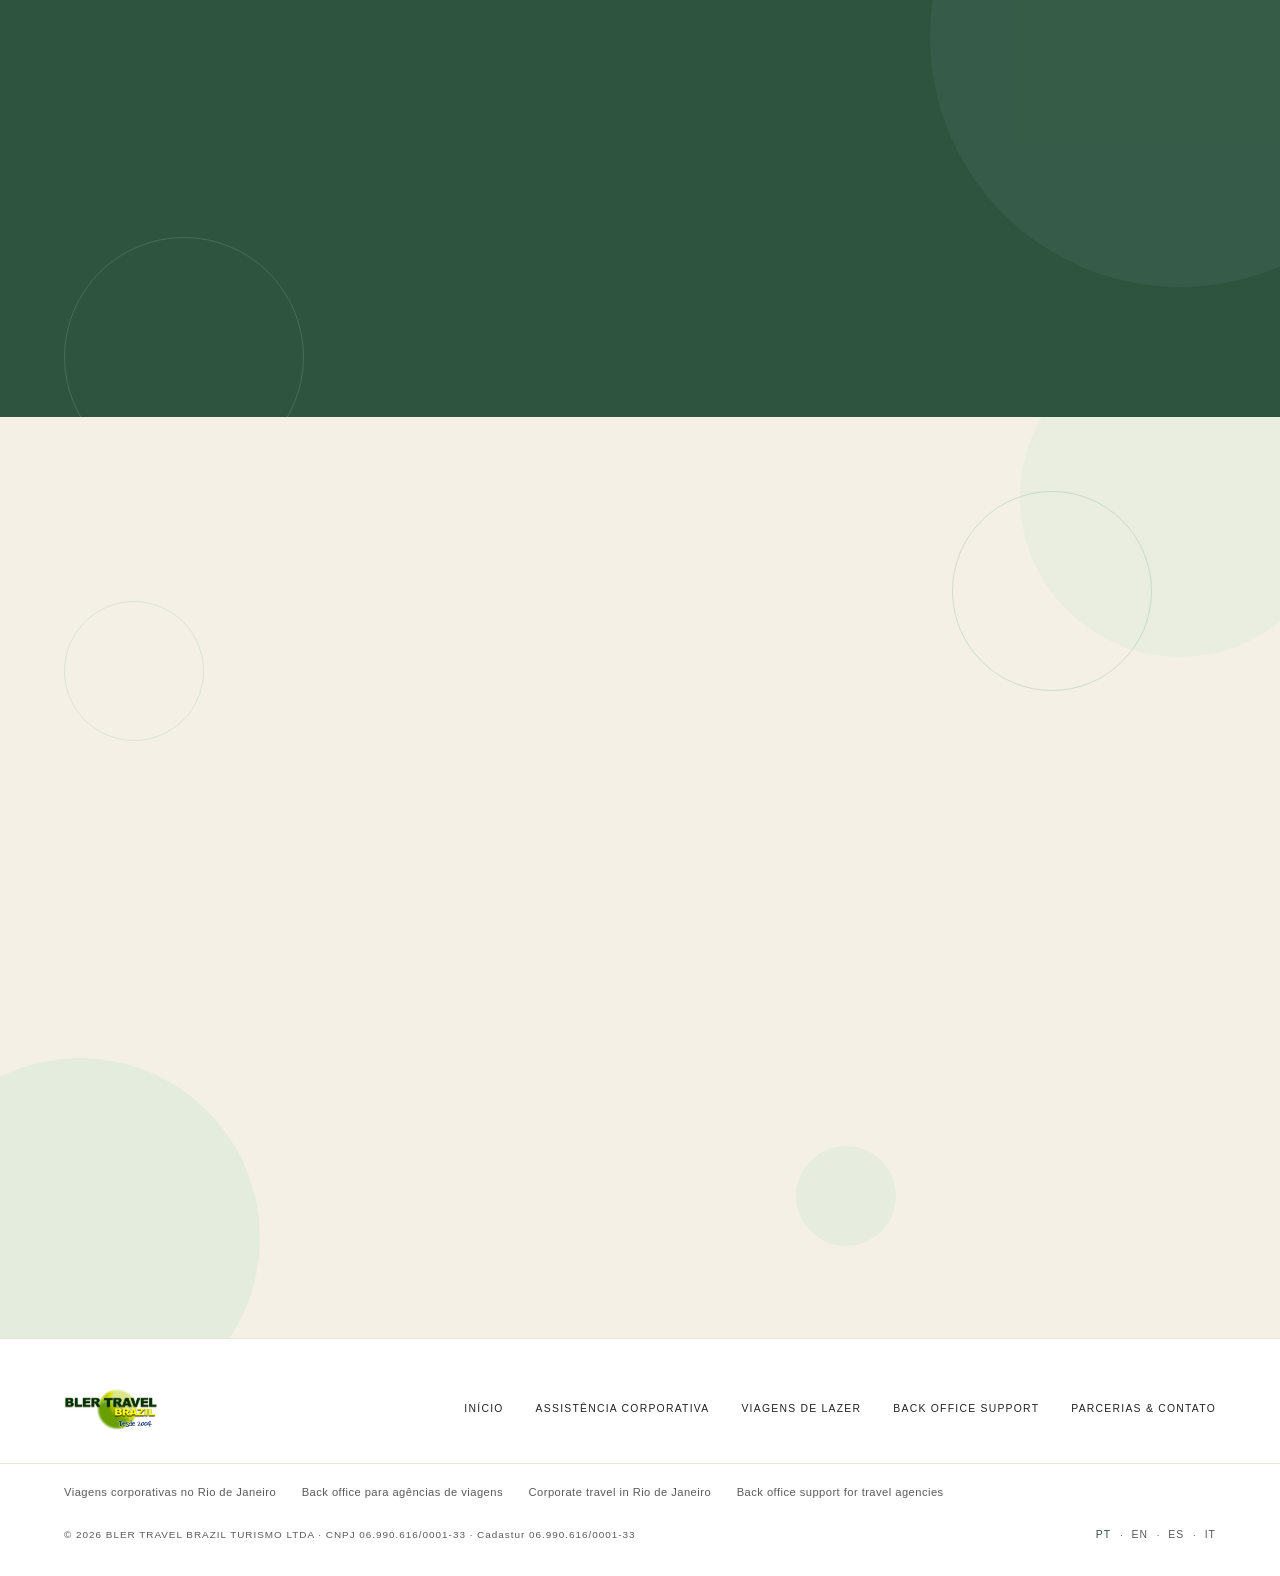
==== commit 1b8310a6: "Remove email addresses from site" ====
--- a/index.html
+++ b/index.html
@@ -28,7 +28,6 @@
         "image": "https://blertravelbrazil.com.br/logo.png",
         "description": "Agência de viagens no Rio de Janeiro, criada em 2004: viagens corporativas, viagens de lazer e back office para agências de viagens, com escritório parceiro nos EUA e suporte 24 horas.",
         "telephone": "+55-21-3958-7148",
-        "email": "blertravelbrazil@yahoo.com",
         "address": {
           "@type": "PostalAddress",
           "streetAddress": "Rua do Russel 258 / 501",
@@ -446,10 +445,6 @@
               <p class="office-name">BLER Travel Brazil</p>
               <p>Rua do Russel 258 / 501<br>Rio de Janeiro – Brasil<br>CEP 22210-010</p>
               <p>Tel: <a href="tel:+552139587148">55 (21) 3958 7148</a></p>
-              <p>
-                <a href="mailto:blertravel@ymail.com">blertravel@ymail.com</a><br>
-                <a href="mailto:blertravelbrazil@yahoo.com">blertravelbrazil@yahoo.com</a>
-              </p>
             </div>
           </div>
           <div class="office-divider"></div>
